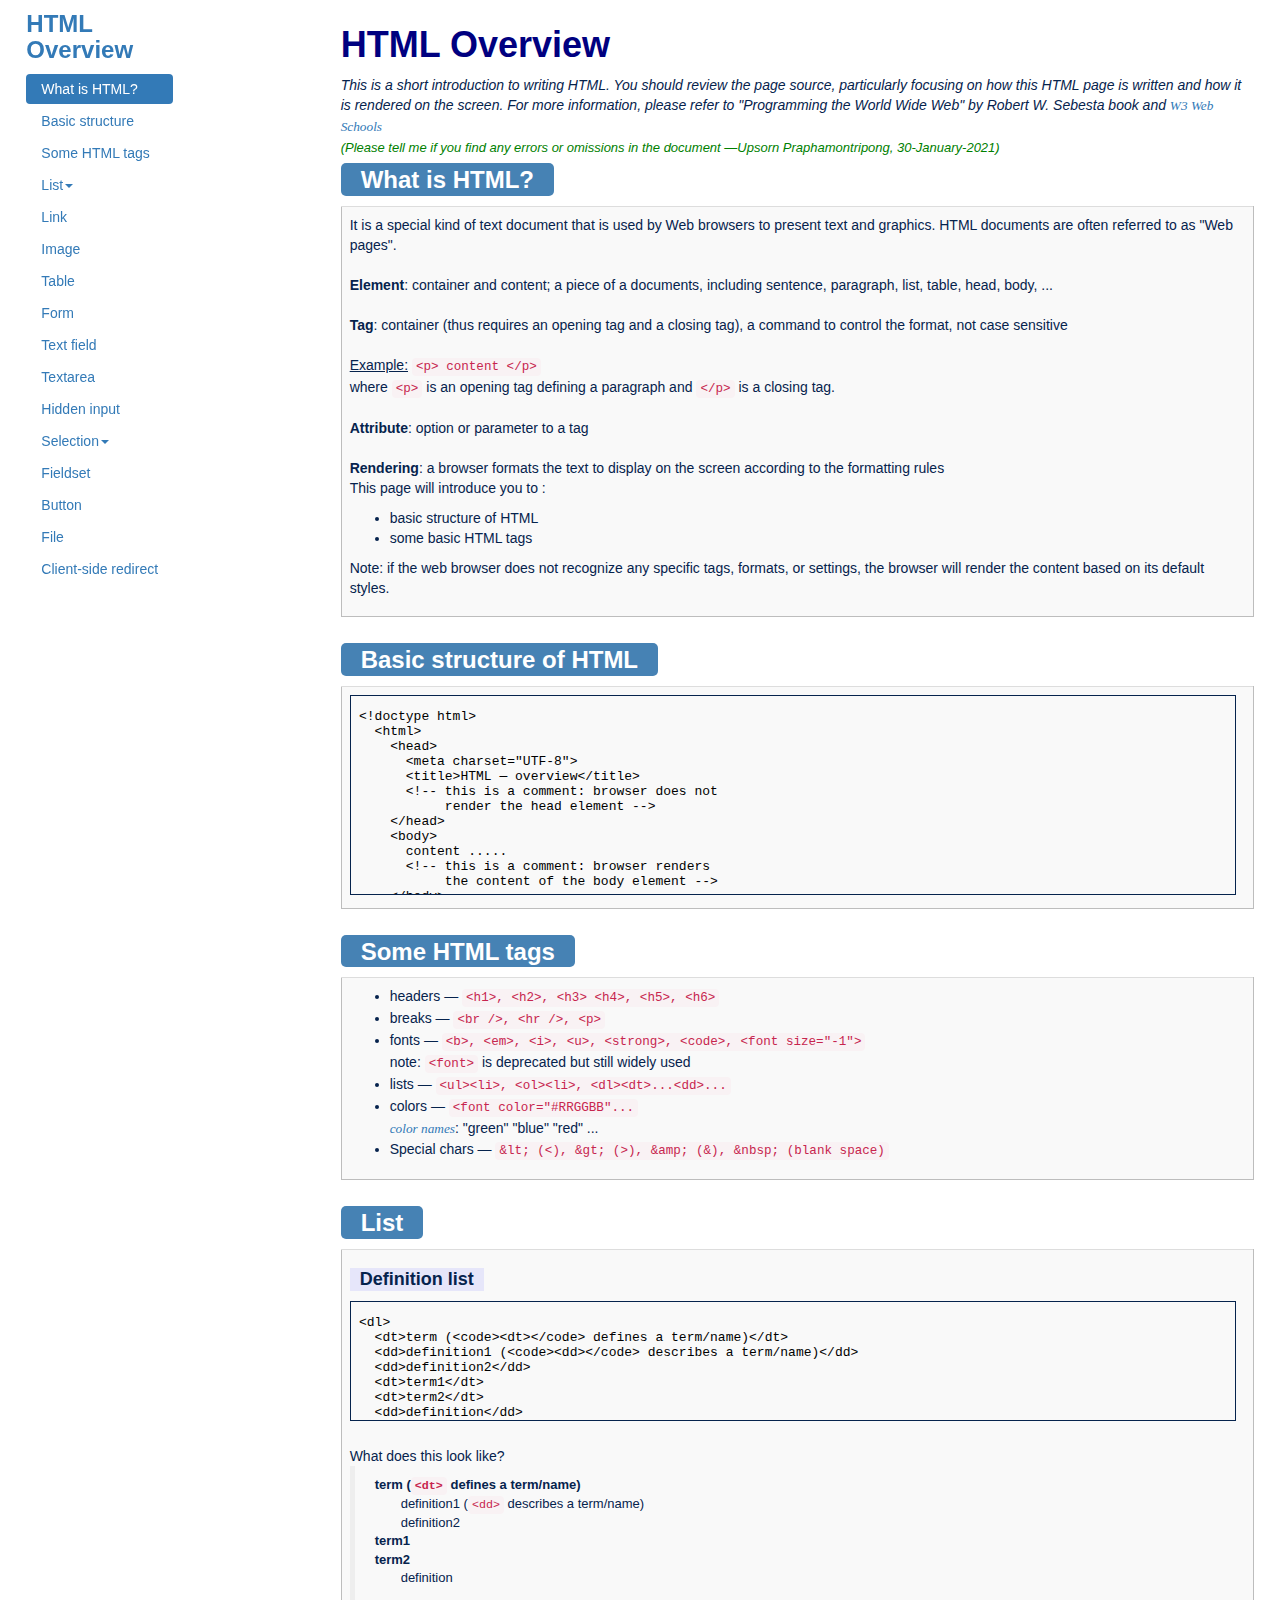
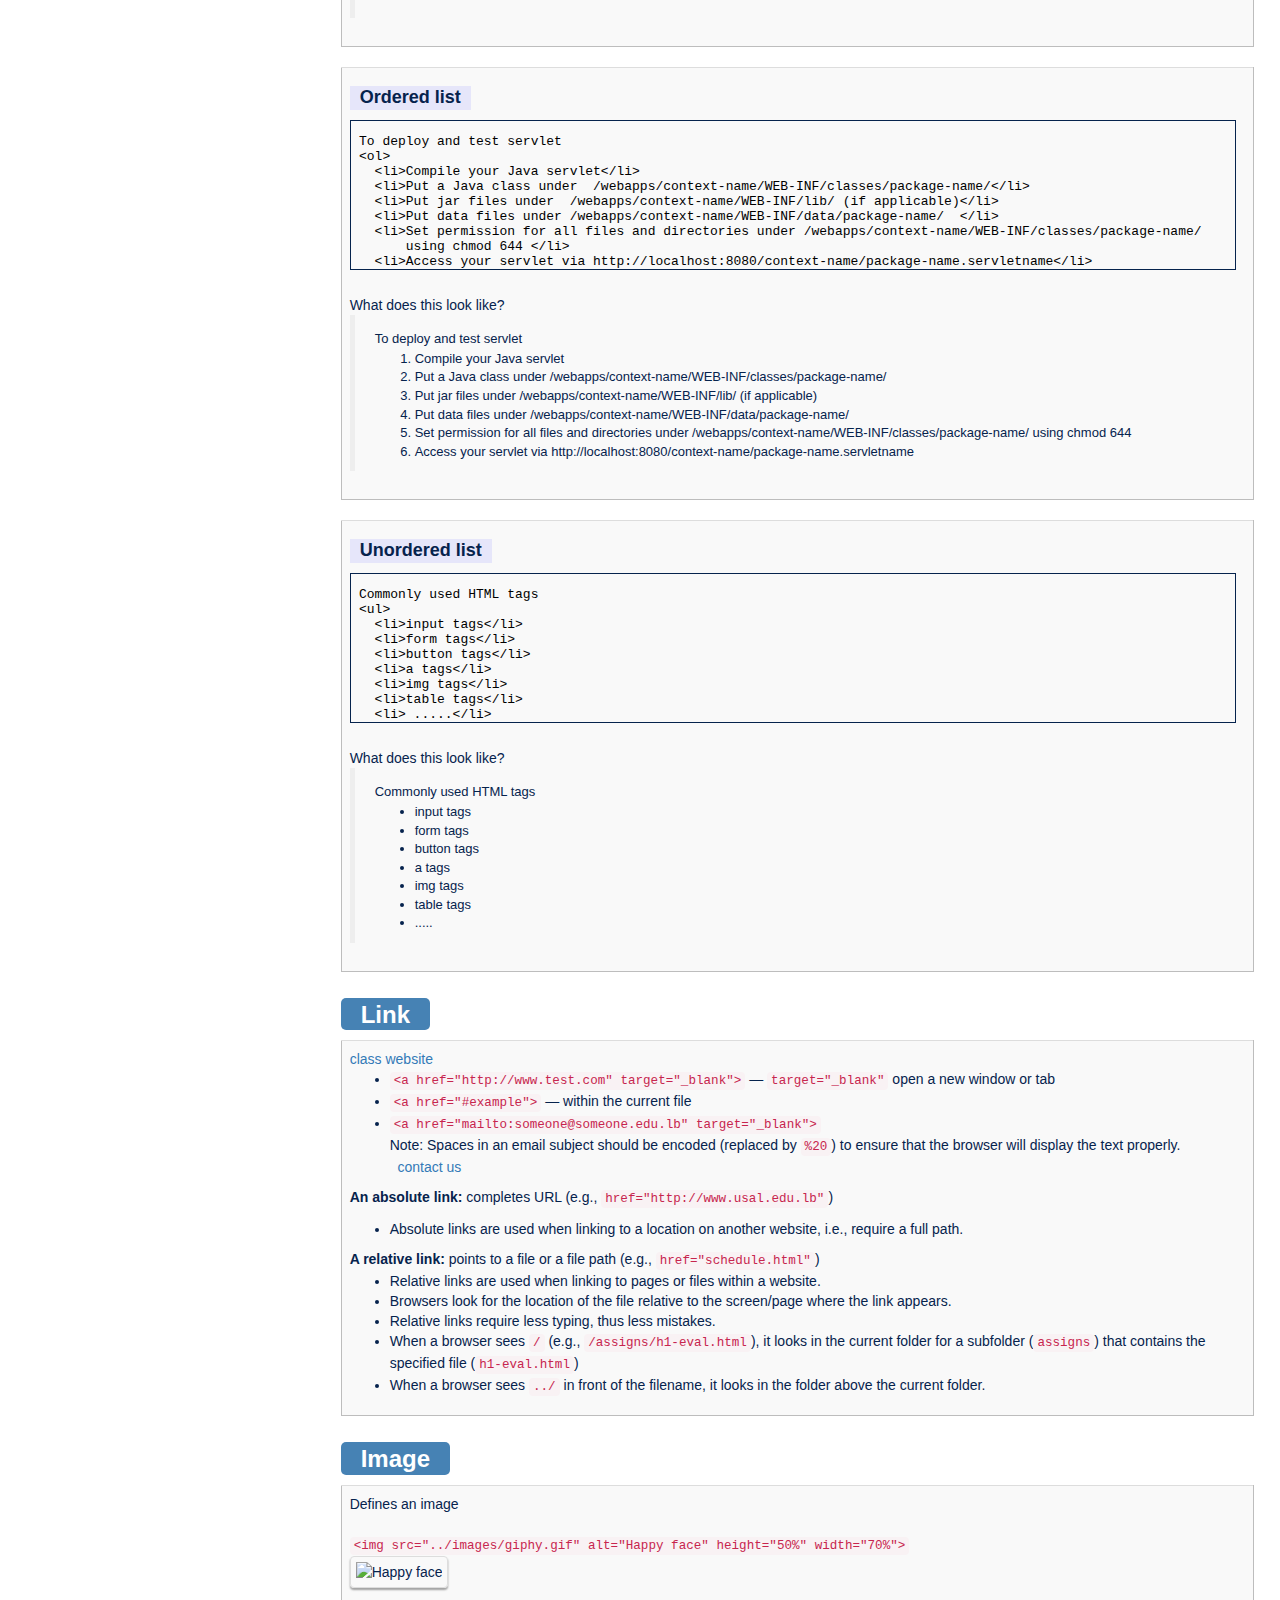
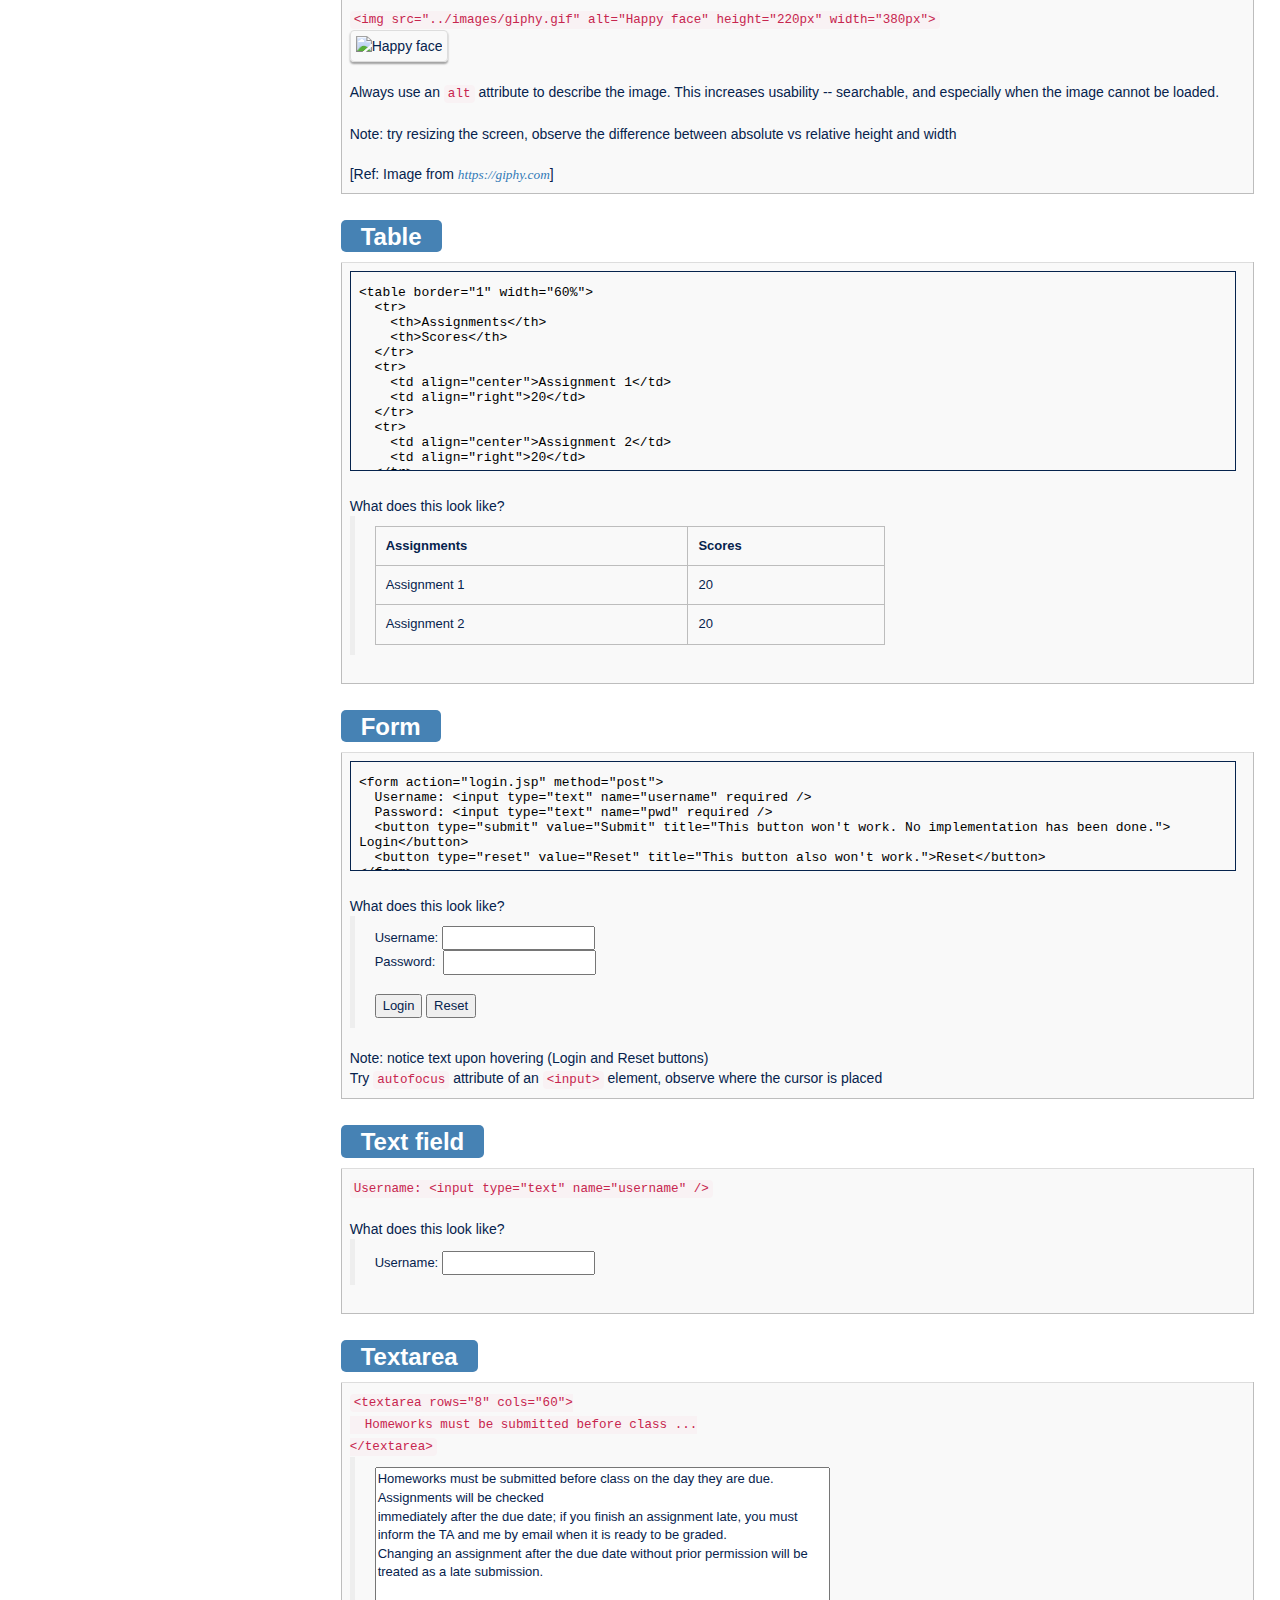
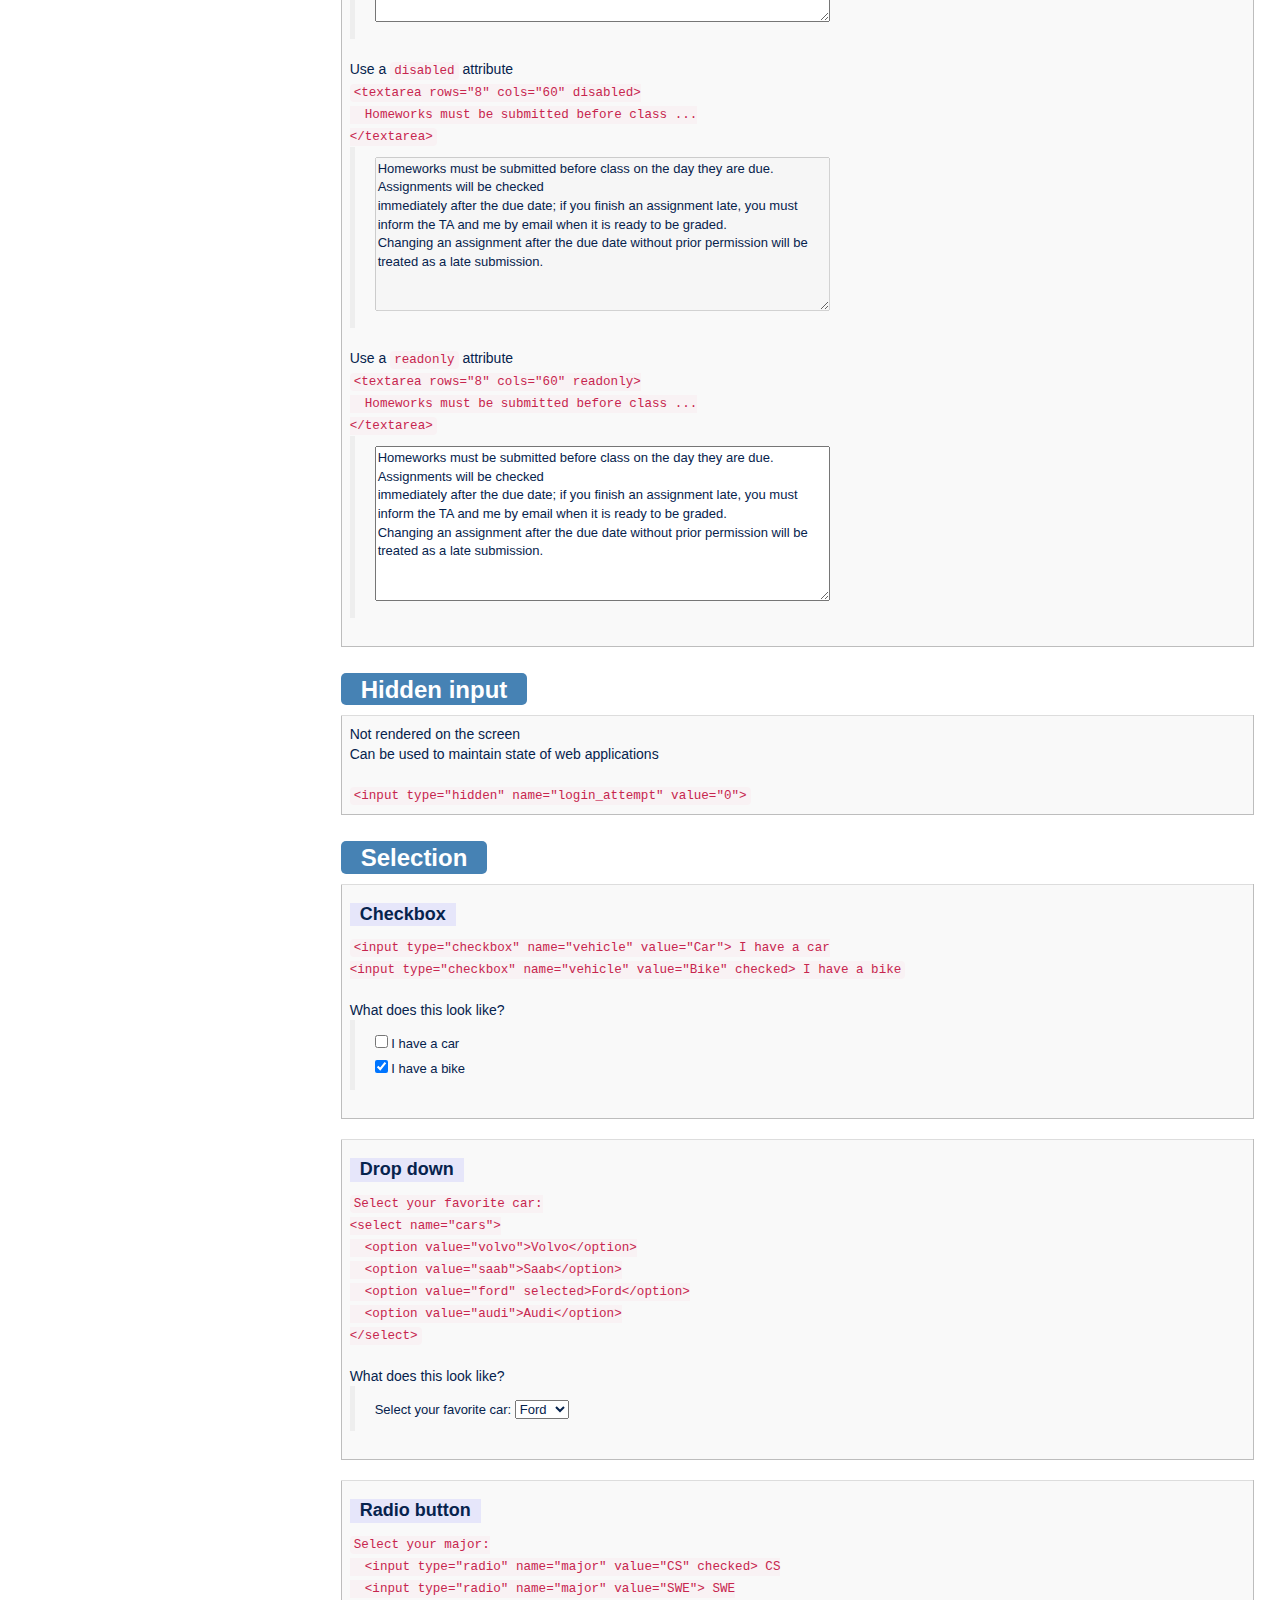
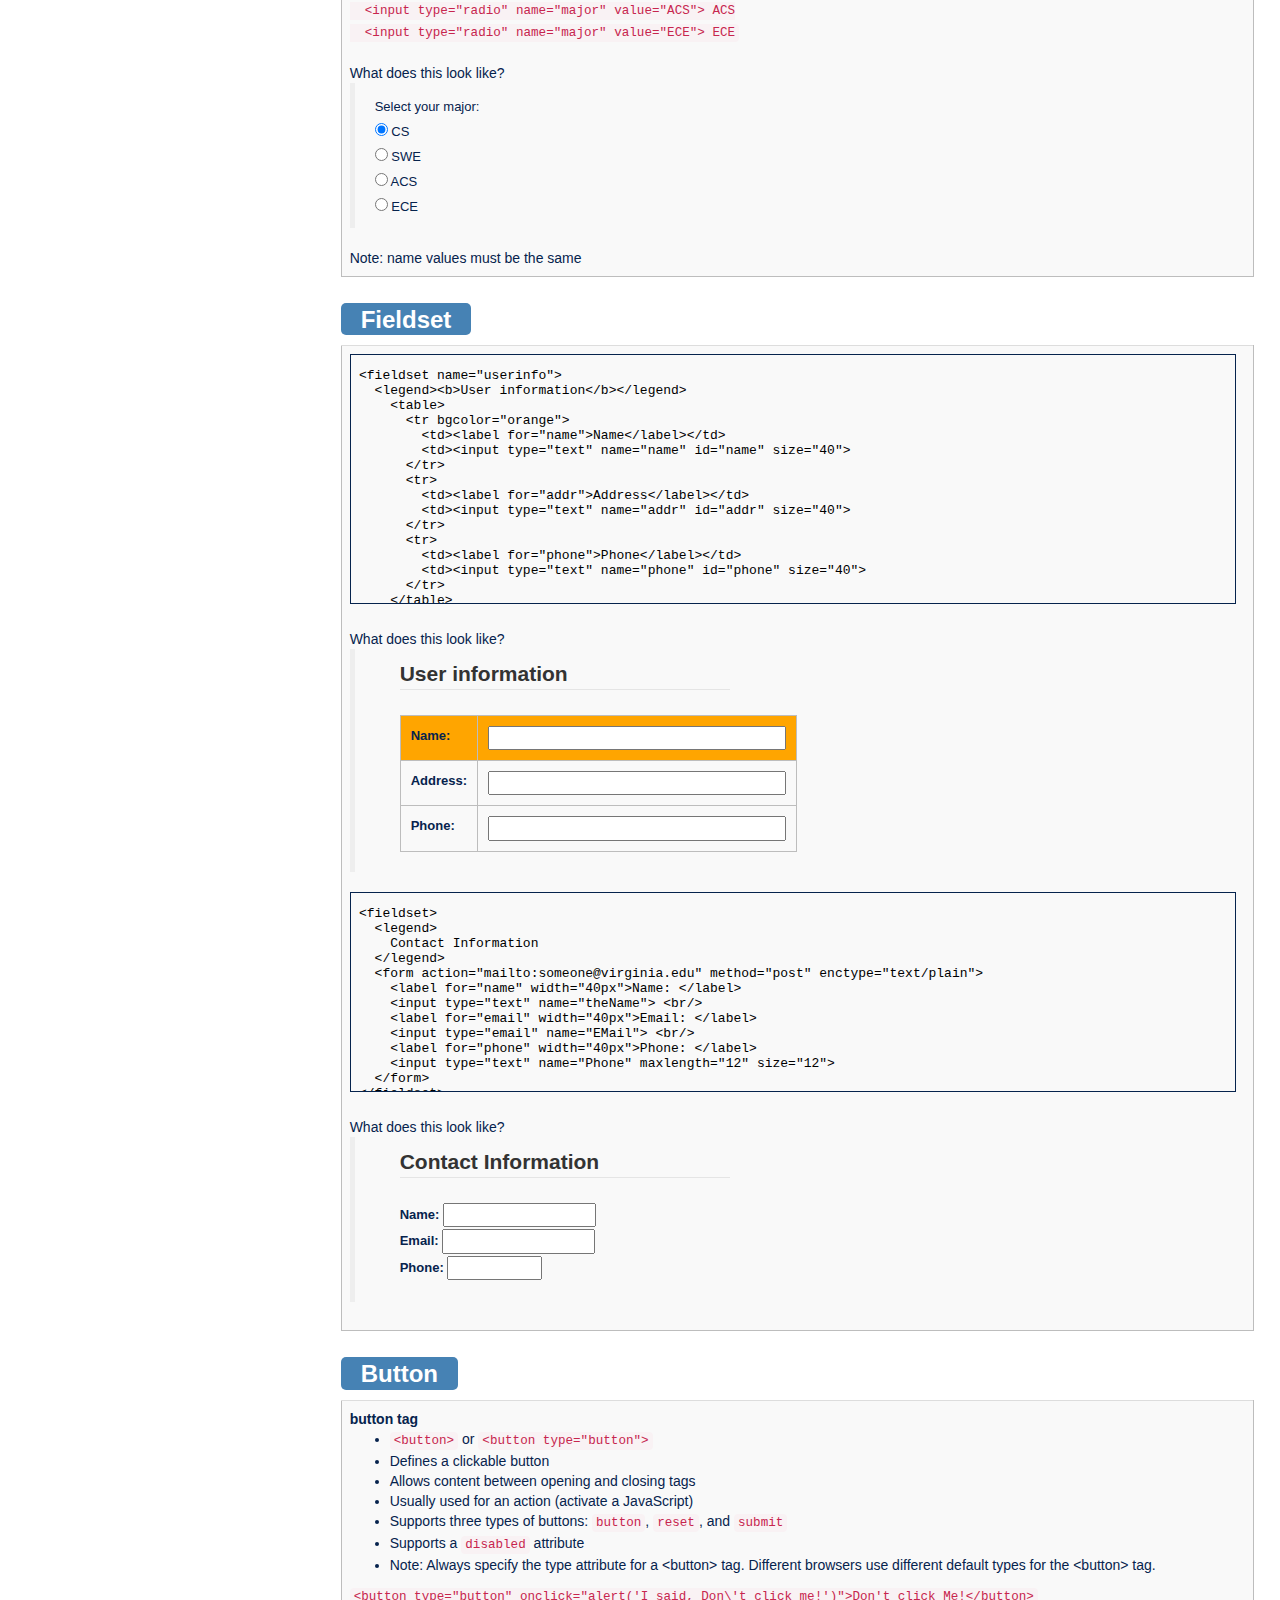
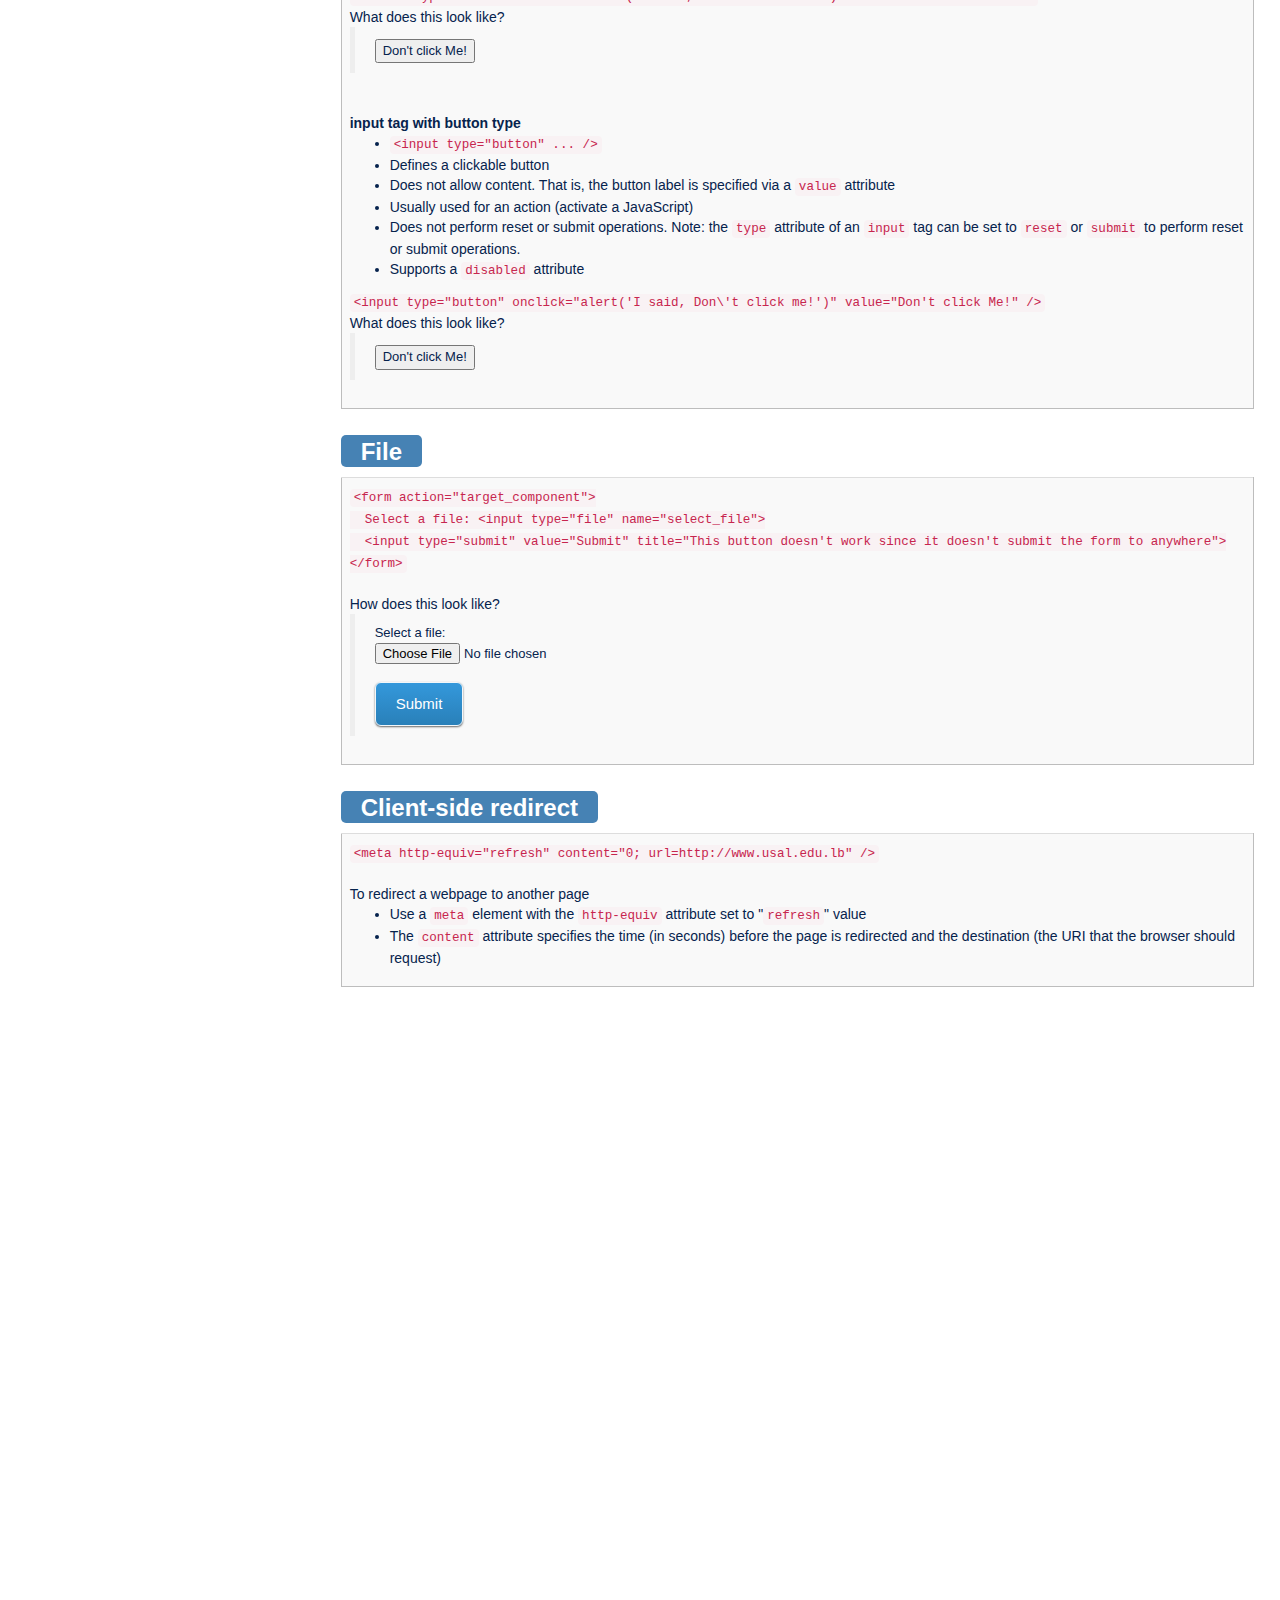
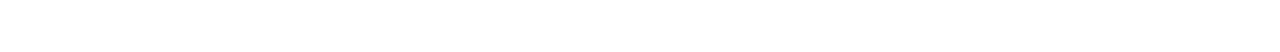
==== index.html @ 0ffc1d05 "Rename web.html to index.html" ====
<!DOCTYPE html>
<html lang="en">
<head>
  <title>HTML overview</title>
  <meta charset="utf-8">
  <meta name="viewport" content="width=device-width, initial-scale=1">
  <meta name="author" content="MElhajj">
  <meta name="description" content="CS4640-WebPL">
  <meta name="keywords" content="CS 4640, Upsorn, Praphamontripong, Programming Languages for Web Applications, usability, web application, how to build web app, how to improve usability, how to design web app, how to design user interface, how to write java servlet, how to write jsp">  
  <link rel="stylesheet" href="https://maxcdn.bootstrapcdn.com/bootstrap/3.3.7/css/bootstrap.min.css">
  <script src="https://ajax.googleapis.com/ajax/libs/jquery/3.2.1/jquery.min.js"></script>
  <script src="https://maxcdn.bootstrapcdn.com/bootstrap/3.3.7/js/bootstrap.min.js"></script>
  <link rel="stylesheet" href="main-style.css">  
  <link rel="stylesheet" href="supplement-style.css">
  
  <style>
  div.col-sm-3 div {
    height: 10px;
  }
  div.col-sm-9 div {
    font-size: 14px;
  }
    
  dd {
    padding: 0; margin: 0 0 0 2em;
  }
  
  fieldset {
    padding: 5px 25px 10px 25px;
    width: 380px;  
  }    
  </style>
  
</head>

<body data-spy="scroll" data-target="#myScrollspy" data-offset="20">

  <div class="container">
    <div class="row">
      <nav class="col-sm-3" id="myScrollspy">          
        <ul class="nav nav-pills nav-stacked">
        <h3><a href="overview-html.php">HTML <br />Overview</a></h3>
          <li class="active"><a href="#section1">What is HTML?</a></li>
          <li><a href="#section2">Basic structure</a></li>
          <li><a href="#section3">Some HTML tags</a></li>
          <li class="dropdown">
            <a class="dropdown-toggle" data-toggle="dropdown" href="#">List<span class="caret"></span></a>
            <ul class="dropdown-menu">
              <li><a href="#section41">Definition list</a></li>
              <li><a href="#section42">Ordered list</a></li>
              <li><a href="#section43">Unordered list</a></li>
            </ul>
          </li>                          
          <li><a href="#section5">Link</a></li>   
          <li><a href="#section6">Image</a></li>
          <li><a href="#section7">Table</a></li>      
          <li><a href="#section8">Form</a></li>
          <li><a href="#section9">Text field</a></li>      
          <li><a href="#section10">Textarea</a></li>
          <li><a href="#section11">Hidden input</a></li>
          <li class="dropdown">
            <a class="dropdown-toggle" data-toggle="dropdown" href="#">Selection<span class="caret"></span></a>
            <ul class="dropdown-menu">             
              <li><a href="#section121">Checkbox</a></li>
              <li><a href="#section122">Drop down</a></li>
              <li><a href="#section123">Radio button</a></li>
            </ul>
          </li>             
          <li><a href="#section13">Fieldset</a></li>         
          <li><a href="#section14">Button</a></li> 
          <li><a href="#section15">File</a></li>
          <li><a href="#section16">Client-side redirect</a></li>
                                                         
        </ul>        
      </nav>

      <div class="col-sm-9">
        <h1 style="color:navy">HTML Overview</h1>
        <div id="fadeshow">
        <i>This is a short introduction to writing HTML. 
        You should review the page source, 
        particularly focusing on how this HTML page is written 
        and how it is rendered on the screen.
        For more information, please refer to 
        "Programming the World Wide Web" by Robert W. Sebesta book 
        and <a href="http://www.w3schools.com/" class="offsite" target="_blank" title="http://www.w3schools.com/">W3 Web Schools</a>        
        </i>
        <br/>
        <font size=-1 style="font-style:italic; color:green">
        (Please tell me if you find any errors or omissions in the document &mdash;Upsorn Praphamontripong, 30-January-2021)
        </font>
        </div>       
      <div id="section1">          
        <h3 class="subtitle">What is HTML?</h3>
        <table class="table table-striped">
          <tr>
            <td>
              It is a special kind of text document 
              that is used by Web browsers to present text and graphics. 
              HTML documents are often referred to as "Web pages".
              <br /> <br />
       
              <b>Element</b>: container and content; a piece of a documents, including sentence, paragraph, list, table, head, body, ...   
              <br /><br />
              <b>Tag</b>: container (thus requires an opening tag and a closing tag), a command to control the format, not case sensitive <br />
              <br/>
              <u>Example:</u> <code>&lt;p&gt; content &lt;/p&gt; </code> <br />        
                where <code>&lt;p&gt;</code> is an opening tag defining a paragraph and 
                <code>&lt;/p&gt;</code> is a closing tag.  <br />                  
              <br/>
              <b>Attribute</b>: option or parameter to a tag
              <br /><br />
              <b>Rendering</b>: a browser formats the text to display on the screen
              according to the formatting rules
               
              <p>
              This page will introduce you to :
              <ul>
                <li>basic structure of HTML</li> 
                <li>some basic HTML tags</li>
              </ul>
              <p>
              Note: if the web browser does not recognize any specific tags, formats, or settings, 
              the browser will render the content based on its default styles.
            </td>
          </tr>
        </table>
      </div>     
      
      <!-- ############################# -->
         
      <div id="section2">    
        <h3 class="subtitle">Basic structure of HTML</h3>
        <table class="table table-striped">
          <tr>
            <td>
              <object data="html-structure.txt" type="text/plain" width="99%" style="height: 200px" border=1>
              </object>           
            </td>
          </tr>
        </table>
      </div>  
      
      <!-- ############################# -->
      
      <div id="section3">    
        <h3 class="subtitle">Some HTML tags</h3>
        <table class="table table-striped">
          <tr><td>
      <ul>
        <li>headers &mdash; <code>
                            &lt;h1&gt;, &lt;h2&gt;, &lt;h3&gt;
                            &lt;h4&gt;, &lt;h5&gt;, &lt;h6&gt;
                            </code>
        </li>
        <li>breaks &mdash; <code>
                          &lt;br /&gt;, &lt;hr />, &lt;p&gt;
                          </code>
        </li>
        <li>fonts &mdash; <code>
                          &lt;b&gt;, &lt;em&gt;, &lt;i&gt;, &lt;u&gt;, &lt;strong&gt;,  
                          &lt;code&gt;, &lt;font size="-1"&gt; 
                          </code> 
                          <br /> note: <code>&lt;font&gt;</code> is deprecated but still widely used
        </li>
        <li>lists &mdash; <code> 
                          &lt;ul&gt;&lt;li&gt;, &lt;ol&gt;&lt;li&gt;, 
                          &lt;dl&gt;&lt;dt&gt;...&lt;dd&gt;...
                          </code>
        </li>
        <li>colors &mdash; <code>
                           &lt;font color="#RRGGBB"...
                           </code>
                           <br />
             <a href="http://www.w3schools.com/colors/colors_names.asp" class="offsite">color names</a>: "green" "blue" "red" ...
                           <br />            
        </li>
        <li>          
          Special chars &mdash; 
                          <code>&amp;lt; (&lt;), &amp;gt; (&gt;), 
                          &amp;amp; (&amp;), &amp;nbsp; (blank space)
                          </code> 
        </li>
      </ul>           
          </td></tr>
        </table>
      </div>  
      
      <!-- ############################# -->
            
      <div id="section4">    
        <h3 class="subtitle">List</h3>             
        <div id="section41">
          <table class="table table-striped">
          <tr><td>
          <h4 style="background-color:lavender; display:inline-block; padding:2px 10px 2px 10px">Definition list</h4>
          <br/>
          <object data="ex-definition-list.txt" type="text/plain" width="99%" style="height: 120px" border=1>
		  
          </object> 
          <br/><br/>
          What does this look like?
          <br/>
          <blockquote><font size="-1">
            <dl>
              <dt>term (<code>&lt;dt&gt;</code> defines a term/name)</dt>
              <dd>definition1 (<code>&lt;dd&gt;</code> describes a term/name)</dd>
              <dd>definition2</dd>            
              <dt>term1</dt>
              <dt>term2</dt>
              <dd>definition</dd>
           </dl>
          </font></blockquote>
          </td></tr></table>
        </div>
                                  
        <div id="section42"> 
          <table class="table table-striped">
          <tr><td>           
          <h4 style="background-color:lavender; display:inline-block; padding:2px 10px 2px 10px">Ordered list</h4>
          <br/>
          <object data="ex-ordered-list.txt" type="text/plain" width="99%" style="height: 150px" border=1>
          </object>
          <br/><br/>
          What does this look like?
          <br/>
          <blockquote><font size="-1">
            To deploy and test servlet 
            <ol>
              <li>Compile your Java servlet</li>
              <li>Put a Java class under  /webapps/context-name/WEB-INF/classes/package-name/</li>
              <li>Put jar files under  /webapps/context-name/WEB-INF/lib/ (if applicable)</li>
              <li>Put data files under /webapps/context-name/WEB-INF/data/package-name/  </li>
              <li>Set permission for all files and directories under /webapps/context-name/WEB-INF/classes/package-name/
                 using chmod 644 </li>
              <li>Access your servlet via http://localhost:8080/context-name/package-name.servletname</li> 
            </ol>
          </font></blockquote>
          </td></tr></table>
        </div>              
                             
        <div id="section43">
          <table class="table table-striped">
          <tr><td>          
          <h4 style="background-color:lavender; display:inline-block; padding:2px 10px 2px 10px">Unordered list</h4>
          <br/>
          <object data="ex-unordered-list.txt" type="text/plain" width="99%" style="height: 150px" border=1>
          </object>
          <br/><br/>
          What does this look like?
          <br/>
          <blockquote><font size="-1">
            Commonly used HTML tags 
            <ul>
              <li>input tags</li>
              <li>form tags</li>
              <li>button tags</li>
              <li>a tags</li>
              <li>img tags</li>
              <li>table tags</li>
              <li> .....</li>                        
            </ul>
          </font></blockquote>              
          </td></tr></table>
        </div>               
      </div>
                   
      <div id="section5">
        <h3 class="subtitle">Link</h3>     
        <table class="table table-striped">            
        <tr><td>          
        <a href="http://www.test.com" target="_blank">class website</a>
        <br/>
        <ul>
          <li>
            <code>&lt;a href="http://www.test.com" target="_blank"&gt;</code> &mdash; <code>target="_blank"</code> open a new window or tab
          </li>
          <li>
            <code>&lt;a href="#example"&gt;</code> &mdash; within the current file
          </li>
          <li>
            <code>&lt;a href="mailto:someone@someone.edu.lb" target="_blank"&gt;</code>
            <br />
            Note: Spaces in an email subject should be encoded (replaced by <code>%20</code>) to ensure that the browser will display the text properly.
            <br />
            &nbsp;&nbsp;<a href="mailto:someone@someone.edu.lb" target="_blank">contact us</a> 
          </li>
        </ul> 
        <p>
        <b>An absolute link:</b> completes URL (e.g., <code>href="http://www.usal.edu.lb"</code>) 
        <ul>
          <li>Absolute links are used when linking to a location on another website, 
              i.e., require a full path.</li>              
          </ul>
        
          <b>A relative link:</b> points to a file or a file path (e.g., <code>href="schedule.html"</code>)
          <ul>
            <li>Relative links are used when linking to pages or files within a website.</li>
            <li>Browsers look for the location of the file relative to the screen/page where the link appears.</li>
            <li>Relative links require less typing, thus less mistakes.</li>
            <li>When a browser sees <code>/</code> (e.g., <code>/assigns/h1-eval.html</code>),
                it looks in the current folder for a subfolder (<code>assigns</code>) 
                that contains the specified file (<code>h1-eval.html</code>)</li>
            <li>When a browser sees <code>../</code> in front of the filename, 
                it looks in the folder above the current folder. </li>                 
          </ul>            
        </td></tr></table>
      </div>
          
                    
      <div id="section6">
        <h3 class="subtitle">Image</h3>
        <table class="table table-striped">            
        <tr><td>              
        Defines an image 
        <br /><br />
        <code>&lt;img src="../images/giphy.gif" alt="Happy face" height="50%" width="70%"&gt;</code><br />
        <img src="https://media.giphy.com/media/l2olcETxXQjImhNcm2/giphy.gif" alt="Happy face" height="40%" width="50%">
        <br /><br />
        <code>&lt;img src="../images/giphy.gif" alt="Happy face" height="220px" width="380px"&gt;</code><br />
        <img src="https://media.giphy.com/media/l2olcETxXQjImhNcm2/giphy.gif" alt="Happy face" height="190" width="320">
        <br /><br />
        Always use an <code>alt</code> attribute to describe the image. 
        This increases usability -- searchable, and especially when the image cannot be loaded. 
        <br/><br/>
        Note: try resizing the screen, observe the difference between absolute vs relative height and width
        <br/><br/>[Ref: Image from <a href="https://giphy.com" class="offsite" target="_blank">https://giphy.com</a>]            
        </td></tr></table>
      </div>
           
          
      <div id="section7">
        <h3 class="subtitle">Table</h3>
        <table class="table table-striped">            
        <tr><td>  
          <object data="ex-table.txt" type="text/plain" width="99%" style="height: 200px" border=1>
          </object>                   
        <br /><br/>
        What does this look like?
        <blockquote><font size="-1">
          <table border="1"  width="60%">
            <tr>
              <th>Assignments</th>
              <th>Scores</th>
            </tr>
            <tr>
              <td align="center">Assignment 1</td>
              <td align="right">20</td>
            </tr>
            <tr>
              <td align="center">Assignment 2</td>
              <td align="right">20</td>
            </tr>            
          </table>             
        </font></blockquote>
        </td></tr></table>
      </div>
          
          
      <div id="section8">
        <h3 class="subtitle">Form</h3>
        <table class="table table-striped">            
        <tr><td>        
          <object data="ex-form.txt" type="text/plain" width="99%" style="height: 110px" border=1>
          </object>           
          <br/><br/>
          What does this look like?
          <blockquote><font size="-1">
            <form action="login.jsp" method="post">  
               Username: <input type="text" name="username" required /><br />  
               Password: &nbsp;<input type="text" name="pwd" required /><br /><br /> 
               <button type="submit" value="Submit" title="This button won't work. No implementation has been done.">Login</button> 
               <button type="reset" value="Reset" title="This button also won't work.">Reset</button>  
            </form>            
          </font></blockquote> 
          Note: notice text upon hovering (Login and Reset buttons)       
          <br/>            
          Try <code>autofocus</code> attribute of an <code>&lt;input&gt;</code> element, 
          observe where the cursor is placed
        </td></tr></table>            
      </div>


      <div id="section9">
        <h3 class="subtitle">Text field</h3>
        <table class="table table-striped">            
        <tr><td>        
          <code>Username: &lt;input type="text" name="username" /&gt;</code>
          <br /><br />
          What does this look like?
          <blockquote><font size="-1">
            Username: <input type="text" name="username" />
          </font></blockquote>
        </td></tr></table>            
      </div>


      <div id="section10">
        <h3 class="subtitle">Textarea</h3>
        <table class="table table-striped">            
        <tr><td>        
          <code>
             &lt;textarea rows="8" cols="60"&gt; <br/>
               &nbsp;&nbsp;Homeworks must be submitted before class ... <br />  
             &lt;/textarea&gt; 
          </code>
          <br />
          <blockquote><font size="-1">
          <textarea rows="8" cols="60">
Homeworks must be submitted before class on the day they are due. Assignments will be checked 
immediately after the due date; if you finish an assignment late, you must inform the TA and me by email when it is ready to be graded. 
Changing an assignment after the due date without prior permission will be treated as a late submission. 
          </textarea>
          </font></blockquote>
          
          Use a <code>disabled</code> attribute 
          <br />
          <code>
             &lt;textarea rows="8" cols="60" disabled&gt; <br/>
               &nbsp;&nbsp;Homeworks must be submitted before class ... <br />  
             &lt;/textarea&gt; 
          </code>  
          <br />
          <blockquote><font size="-1">      
          <textarea rows="8" cols="60" disabled>
Homeworks must be submitted before class on the day they are due. Assignments will be checked 
immediately after the due date; if you finish an assignment late, you must inform the TA and me by email when it is ready to be graded. 
Changing an assignment after the due date without prior permission will be treated as a late submission. 
          </textarea>
          </font></blockquote>
          
          Use a <code>readonly</code> attribute 
          <br />
          <code>
             &lt;textarea rows="8" cols="60" readonly&gt; <br/>
               &nbsp;&nbsp;Homeworks must be submitted before class ... <br />  
             &lt;/textarea&gt; 
          </code>  
          <br />
          <blockquote><font size="-1">                  
          <textarea rows="8" cols="60" readonly>
Homeworks must be submitted before class on the day they are due. Assignments will be checked 
immediately after the due date; if you finish an assignment late, you must inform the TA and me by email when it is ready to be graded. 
Changing an assignment after the due date without prior permission will be treated as a late submission. 
          </textarea>
          </font></blockquote>

        </td></tr></table>            
      </div>


      <div id="section11">
        <h3 class="subtitle">Hidden input</h3>
        <table class="table table-striped">            
        <tr><td>        
          Not rendered on the screen <br />
          Can be used to maintain state of web applications <br /><br />
          <code>&lt;input type="hidden" name="login_attempt" value="0"&gt; </code>
        </td></tr></table>            
      </div>
      

      <div id="section12">    
        <h3 class="subtitle">Selection</h3>             
        <div id="section121">
          <table class="table table-striped">
          <tr><td>
          <h4 style="background-color:lavender; display:inline-block; padding:2px 10px 2px 10px">Checkbox</h4>
          <br/>
          <code>
             &lt;input type="checkbox" name="vehicle" value="Car"&gt; I have a car  <br />
             &lt;input type="checkbox" name="vehicle" value="Bike" checked&gt; I have a bike          
          </code>
          <br /><br/>
          What does this look like?
          <blockquote><font size="-1">
            <input type="checkbox" name="vehicle" value="Car" > I have a car<br>
            <input type="checkbox" name="vehicle" value="Bike" checked> I have a bike<br>
          </font></blockquote>
          </td></tr></table>
        </div>
        
        <div id="section122"> 
          <table class="table table-striped">
          <tr><td>           
          <h4 style="background-color:lavender; display:inline-block; padding:2px 10px 2px 10px">Drop down</h4>
          <br/>
          <code>
             Select your favorite car: <br />        
             &lt;select name="cars"&gt; <br />
               &nbsp;&nbsp;&lt;option value="volvo"&gt;Volvo&lt;/option&gt;  <br />
               &nbsp;&nbsp;&lt;option value="saab"&gt;Saab&lt;/option&gt;  <br />
               &nbsp;&nbsp;&lt;option value="ford" selected&gt;Ford&lt;/option&gt;  <br />
               &nbsp;&nbsp;&lt;option value="audi"&gt;Audi&lt;/option&gt;  <br />
             &lt;/select&gt;             
          </code>
          <br /><br />
          What does this look like?
          <blockquote><font size="-1">
            Select your favorite car:        
            <select name="cars">
              <option value="volvo">Volvo</option>
              <option value="saab">Saab</option>
              <option value="opel" selected>Ford</option>
              <option value="audi">Audi</option>
            </select>           
          </font></blockquote>
          </td></tr></table>
        </div>
        
        <div id="section123"> 
          <table class="table table-striped">
          <tr><td>           
          <h4 style="background-color:lavender; display:inline-block; padding:2px 10px 2px 10px">Radio button</h4>
          <br/>
          <code>
            Select your major: <br />
              &nbsp;&nbsp;&lt;input type="radio" name="major" value="CS" checked&gt; CS <br />
              &nbsp;&nbsp;&lt;input type="radio" name="major" value="SWE"&gt; SWE <br />
              &nbsp;&nbsp;&lt;input type="radio" name="major" value="ACS"&gt; ACS<br />
              &nbsp;&nbsp;&lt;input type="radio" name="major" value="ECE"&gt; ECE            
          </code>
          <br /><br />
          What does this look like?
          <blockquote><font size="-1">
             Select your major: <br />
                <input type="radio" name="major" value="CS" checked> CS <br />
                <input type="radio" name="major" value="SWE"> SWE <br />
                <input type="radio" name="major" value="ACS"> ACS<br />
                <input type="radio" name="major" value="ECE"> ECE            
          </font></blockquote> 
          Note: name values must be the same 
          </td></tr></table>
        </div>        
        
      </div>
      

      <div id="section13">
        <h3 class="subtitle">Fieldset</h3>
        <table class="table table-striped">            
        <tr><td>        
        <object data="ex-fieldset1.txt" type="text/plain" width="99%" style="height: 250px" border=1>
        </object>           
        <br/><br/>
        What does this look like?
        <blockquote><font size="-1">
          <fieldset name="userinfo" >
            <legend><b>User information</b></legend>
            <table>
              <tr bgcolor="orange">
                <td><label for="name">Name: </label></td>
                <td><input type="text" name="name" id="name" size="40">
              </tr>
              <tr>
                <td><label for="addr">Address: </label></td>
                <td><input type="text" name="addr" id="addr" size="40">
              </tr>
              <tr>
                <td><label for="phone">Phone: </label></td>
                <td><input type="text" name="phone" id="phone" size="40">
              </tr>      
            </table>
          </fieldset> 
        </font></blockquote>

        <object data="ex-fieldset2.txt" type="text/plain" width="99%" style="height: 200px" border=1>
        </object>           
        <br/><br/>
        What does this look like?
        <blockquote><font size="-1">
          <fieldset>
            <legend><b>Contact Information</b></legend>
            <form action="mailto:someone@someone.edu.lb" method="post" enctype="text/plain">
              <label for="name" width="40px">Name: </label>
              <input type="text" name="theName"> <br/>
              <label for="email" width="40px">Email: </label>
              <input type="email" name="EMail"> <br/>
              <label for="phone" width="40px">Phone: </label> 
              <input type="text" name="Phone" maxlength="12" size="12"> 
            </form>
          </fieldset>
        </font></blockquote>                
        </td></tr></table>            
      </div>
      

      <div id="section14">
        <h3 class="subtitle">Button</h3>
        <table class="table table-striped">            
        <tr><td>
          <b>button tag</b><br/>
          <ul>
            <li><code>&lt;button&gt;</code> or <code>&lt;button type="button"&gt;</code></li>
            <li>Defines a clickable button</li>    
            <li>Allows content between opening and closing tags</li>              
            <li>Usually used for an action (activate a JavaScript)</li>
            <li>Supports three types of buttons: 
                <code>button</code>, <code>reset</code>, and <code>submit</code></li>
            <li>Supports a <code>disabled</code> attribute</li>
            <li>Note: Always specify the type attribute for a &lt;button&gt; tag. 
                Different browsers use different default types for the &lt;button&gt; tag. 
          </ul>
          
          <code>
          &lt;button type="button" onclick="alert('I said, Don\'t click me!')">Don't click Me!&lt;/button&gt;
          </code>
          <br/>
          What does this look like?
          <blockquote><font size="-1">
            <button type="button" onclick="alert('I said, Don\'t click me!')">Don't click Me!</button>
          </font></blockquote>
           
          <br/> 
          <b>input tag with button type</b><br/>
          <ul>
            <li><code>&lt;input type="button" ... /&gt;</code></li>
            <li>Defines a clickable button</li>
            <li>Does not allow content. 
                That is, the button label is specified via
                a <code>value</code> attribute</li>
            <li>Usually used for an action (activate a JavaScript)</li>
            <li>Does not perform reset or submit operations. 
                Note: the <code>type</code> attribute of an <code>input</code> tag 
                can be set to <code>reset</code> or <code>submit</code>
                to perform reset or submit operations.</li>   
            <li>Supports a <code>disabled</code> attribute</li>
          </ul>
          
          <code>
            &lt;input type="button" onclick="alert('I said, Don\'t click me!')" value="Don't click Me!" /&gt;
          </code>
          <br />
          What does this look like?
          <blockquote><font size="-1">
            <input type="button" onclick="alert('I said, Don\'t click me!')" value="Don't click Me!" />
          </font></blockquote>
        </td></tr></table>            
      </div>
      
      
      <div id="section15">
        <h3 class="subtitle">File</h3>
        <table class="table table-striped">            
        <tr><td>        
          <code>
            &lt;form action="target_component"&gt; <br />
            &nbsp;&nbsp;Select a file: &lt;input type="file" name="select_file"&gt; <br />
            &nbsp;&nbsp;&lt;input type="submit" value="Submit" title="This button doesn't work since it doesn't submit the form to anywhere"&gt; <br />
            &lt;/form&gt;          
          </code>
          <br /><br />
          How does this look like?
          <blockquote><font size="-1">          
            <form action="target_component">
              Select a file: <input type="file" name="select_file"> <br />
              <input type="submit" value="Submit" title="This button doesn't work since it doesn't submit the form to anywhere">
            </form>        
          </font></blockquote>
        </td></tr></table>            
      </div>


      <div id="section16">
        <h3 class="subtitle">Client-side redirect</h3>
        <table class="table table-striped">            
        <tr><td>        
          <code>
            &lt;meta http-equiv="refresh" content="0; url=http://www.usal.edu.lb" /&gt;           
          </code>
          <br /><br />
          To redirect a webpage to another page
          <ul>
            <li>Use a <code>meta</code> element 
                with the <code>http-equiv</code> attribute set to "<code>refresh</code>" value
            </li>
            <li>The <code>content</code> attribute specifies the time (in seconds) before the page is redirected and 
                the destination (the URI that the browser should request)
            </li> 
          </ul>  
        </td></tr></table>            
      </div>
      
      
      <!-- ############################# -->

      <br/><br/><br/><br/><br/><br/><br/><br/>
      <br/><br/><br/><br/><br/><br/><br/><br/>
      <br/><br/><br/><br/><br/><br/><br/><br/>
      <br/><br/><br/><br/>        
    </div>  
  </div>
</div>

</body>
</html>
---- main-style.css ----
/* For use in Web development course web site  */

/* common styles used throughout the site */
.offsite {
   font-size:95%; 
   font-style:italic; 
   font-family:"comic sans ms";
}

.note {
   font-size:95%; 
   font-style:italic; 
   font-family: "Lucida Sans Unicode";  /* "Times New Roman", Times, serif; /* "Lucida Sans Unicode";   "comic sans ms"; */
}

.container { 
   width: 99%; /* text-align:justify; */ 
}

.center {
   margin-left: auto;
   margin-right: auto;
   width: 90%;  
   /* min-width: 460px; */
   min-width: 412px;
}

hr { border-color: #999999; } 

h1, h2, h3, h4 { font-weight: bold; }

a:hover {
   background: white;
}

.main {
   padding: 0px 20px 0px 30px ;  
}

.mainpanel {
   padding-top: 50px;
}

.isDisabled {
   color: currentColor;
   cursor: not-allowed;
   text-decoration: none; 
   background-image: linear-gradient(to bottom, #fafafa, #ccc);
   opacity: 0.7;
   pointer-events: none; 
}

.topNav {
   text-decoration:none;
}

.specificname {
   font-family: Times New Roman;
   font-style: italic;
}

.quote {
   padding: 10px 40px 30px 40px;
   font-family: Times New Roman;
}

span.quote {
   line-height: normal;  
   color:#800000; 
   font-size:90%; 
   font-style:italic; 
   display: inline-block;
   padding: 5px 0px 2px 0px;
}

.paper ul > li {  
   padding-top: 0.8em;  
   padding-left: 0.3em;  
} 

.nobullet ul > li {
   list-style-type: none;
   padding-left: 0.3em;
}

.steps ol > li, .steps ul > li {  
   padding-top: 0.6em;  
   padding-bottom: 0.5em;
   padding-left: 0.5em;   
} 

.innersteps ul > li {
   padding-top: 0.6em;
   line-height: 1.4em;     
   padding-bottom: 0em; 	
}

.smallsteps ul > li {
   padding-top: 0.4em;
   line-height: 1.2em;
   padding-bottom: 0em;
}

.smallspace {
    margin-top: 6px;
    margin-bottom: 10px;
  }
  
.tooltip {
    position: relative;
    display: inline-block;
    border-bottom: 1px dotted black;
}

.tooltip:hover .tooltiptext {
    visibility: visible;
    opacity: 1;
}

#content, #sidebar {
   padding: 10px 10px 10px 0px;
}

input[type="submit"]
{
  background: #3498db;
  background-image: -webkit-linear-gradient(top, #3498db, #2980b9);
  background-image: -moz-linear-gradient(top, #3498db, #2980b9);
  background-image: -ms-linear-gradient(top, #3498db, #2980b9);
  background-image: -o-linear-gradient(top, #3498db, #2980b9);
  background-image: linear-gradient(to bottom, #3498db, #2980b9);
  -webkit-border-radius: 6;
  -moz-border-radius: 6;
  border-radius: 6px;
  -webkit-box-shadow: 0px 1px 2px #666666;
  -moz-box-shadow: 0px 1px 2px #666666;
  box-shadow: 0px 1px 2px #666666;
  font-family: Arial;
  color: #ffffff;
  font-size: 15px;
  padding: 10px 20px 10px 20px;
  border: solid #f2f7fa 1px;
  text-decoration: none;
}

.btn:hover {
  background: #3cb0fd;
  background-image: -webkit-linear-gradient(top, #3cb0fd, #3498db);
  background-image: -moz-linear-gradient(top, #3cb0fd, #3498db);
  background-image: -ms-linear-gradient(top, #3cb0fd, #3498db);
  background-image: -o-linear-gradient(top, #3cb0fd, #3498db);
  background-image: linear-gradient(to bottom, #3cb0fd, #3498db);
  text-decoration: none;
}

body {
   color: #06234d;  /* #084B8A; #000066; #000033; #003399; #084B8A; */           
   font-family: Helvetica; 
   font-size: 16px;
   margin: 0;              
}

.btn-primary {
   color: #cccccc;  
   background-color: #cccccc;
   border-color: #cccccc;
   color: #333333;
   margin-bottom: 5px;
}
   
.btn-primary:hover {   
   color: #ffffff; 
   background-color: #999999;
   border-color: white;	
}

.big-img {
   min-width: 380px;
}
.assess-img {
   min-width: 300px;
}
img { border-radius: 4px; }

.subsection {       
   border: 0.125ex solid #336699; /* #999999; */ 
   border-radius: 0.5ex; 
   padding: 10px 20px 10px 20px;
}

.sidebar {    
   background: #eff8fb;   
   border: 0.125ex solid #e3e3e3; 
   min-height: 1px;
   min-width: 180px; 
   border-radius: 0.5ex; 
   box-shadow: inset 0 0.0625ex 0.125ex rgba(0,0,0,0.25);    
}

.sidebar ul { 
   padding: 8px; 
   margin: 8px; 
   list-style: none; 
}

.sidebar ul > li > a { 
   display:block; 
   text-indent: -2em; 
   padding-left: 2em; 
   padding-top: 0.3em; 
   padding-bottom: 0.3em; 
   line-height: 125%;  
} 

.sidebar ul > li > a:hover, .sidebar ul > li > a:focus { 
   background-color: #dddddd; 
   text-decoration: none;    
}

/* for top menu (nav.html) */ 
.navbar { 
   margin-bottom: 0; 
}

.navbar-header .navbar-brand {
   color: black;
   text-shadow: 0px 1px 0px #ffffff; 
   font-size: 22px;
   font-weight: bold; 
}  
 
.navbar-inverse {
   border-bottom: 1px solid #cccccc;
   background-color: #ccc; 
   color: #222;
   background-image: -webkit-gradient(linear, left top, left bottom, 
                                       from(#ccc), to(#bbb)); 
   box-shadow: 0 0.0625ex 0.5ex rgba(0,0,0,.1); 
   background-image: linear-gradient(to bottom, #fafafa, #ccc);    
   opacity: 0.9; 
}

.navbar-inverse .navbar-nav li a {
   color: #336699; 
   font-size: 14px;   
} 

.navbar-right a:hover {
   text-decoration: none; 	
}

.navbar-inverse .navbar-nav li a:hover {
   background: #666666;
   color: #ffffff;      
}

.navbar .navbar-header a:hover {
   color: #333333;	
}

.navbar .navbar-header a:visited {
   color: black;	
}

.navbar-inverse .navbar-nav .dropdown-menu li a:hover {
   background: #cccccc;	
} 

/* for schedule page */
.noclass { 
   background-color: #f4f4f4; /* #ebe9ed; */
   color: gray; 
}

.inset-text { 
   opacity: 0.7;
   /* color: #333333; */
   /* text-shadow: 1px 1px 2px; */ 
}

table {
   border-collapse: collapse;
   table-layout: auto;
   border-spacing: 5px;
   line-height: 1.4em;
   border-color: #999999;
} 

th, td {
   text-align: left;
   padding: 10px;
   border-collapse: separate;
   border-spacing: 5px;
   border: 0.125ex solid #bdbdbd;
}

.common tr:nth-child(even) {
   background-color: #ededed;
}

.common td {
   padding: 4px 5px 4px 20px;
   border-style: none;
}
 
.section {
   background-color: #dfdce3; 
} 

.dueday {
   background-color: #fffde2;
}

.examday {
   background-color: LavenderBlush;   /* #FFF0F5 */
}
.inclassday {
   background-color: #effaff;
}
 
.oddrow {
   background-color: #faffff;	
} 

.evenrow {
   background-color: #fefeff;	
} 

.tuesday {
   background-color: #eff8fb;
}

.wednesday {
   background-color: #e8f6fd; 
}

.thursday {
   background-color: WhiteSmoke; /* HoneyDew; */ /* #d7fcea; */  
}

.friday {
   background-color: #f4f6f6;
}

.final {
   background-color: lightyellow;	
}

.emphasize {
   font-size: 1.3em;
   font-weight: bold;
} 

.pagebreak { page-break-before: always; }

.line-strikethrough {
   display: inline;
   background-image: linear-gradient(transparent 0.8ex, red 0.5ex, red 1ex, transparent 1.5ex);
}   

.decorated-text { 
   font-style:italic;  
   font-family:"Georgia";
}
 
.exercise {  
   background-color: #eff8fb; /* LavenderBlush; */ 
   border: 0.125ex solid #e3e3e3; 
   border-radius: 0.5ex; 
   /* box-shadow: inset 0 0.0625ex 0.125ex rgba(0,0,0,0.25); */
   padding: 6px 10px 4px 10px;   
}
  
.day { 
   border-top: 2px solid #afafaf;	
} 

.highlight {
   padding: 3px 5px 3px 5px; 
   background-color: yellow;
   border-radius: 0.5ex;
}
 
@media only screen and (max-width: 768px) {    /* phones: 576px, tablets: 768px, desktops: 992px, large desktops 1200px */
  .center {
     width: 90%;
     /* display: inline-block; */
  } 
  .custom-table {
    font-size: 85%;
    margin-left: -2px;
  }
  h2 {
    font-size: 1.8em; 
  }
} 



.solution { 
   border-radius: 10px;
   border: 2px solid silver;
   padding: 10px 20px 10px 20px;      
   margin: 10px 10px 10px 10px;
   background-color: white;
}
.content { 
   display: block;
   width: 99%;
   min-width: 440px;
   text-align: left;
   background: #cccccc;       
}
/* for collapsible things */ 
/* Icon when the collapsible content is shown */
.btn-o:after {
   font-family: 'FontAwesome';  
   content: "\f068";
   float: right;     
}   
/* Icon when the collapsible content is hidden */
.btn-o.collapsed:after {
   font-family: 'FontAwesome';
   content: "\f067"; 
   float: right;
}      
.collapse { 
   width: 99%;	
}
---- supplement-style.css ----
.section { 
    background-color: lightgray;
    vertical-align: top; 
  }
    
  h3 { color: navy; }
    
  img { 
    max-width: 100%;
    border: 1px solid #ddd;
    border-radius: 4px;
    padding: 5px;    
    box-shadow: 0 2px 2px 0 rgba(0, 0, 0, 0.2), 0 2px 2px 0 rgba(0, 0, 0, 0.19);         
  }
    
  body {
    position: relative;
    padding: 5px;
  }
  ul.nav-pills {
    position: fixed;
    font-size: 14px;
  }
 .nav>li>a {
    padding-top: 5px;
    padding-bottom: 5px;
  }  
  div.col-sm-3 div {
    height: 12px;
  }
   
  .border {   
    border-width: 3px;   
    border-color: #F5F5F5;   
    border-style: solid; 
    border-radius: 8px;
  } 

  .subtitle {
    background-color:SteelBlue; 
    display:inline-block; 
    padding:4px 20px 2px 20px; 
    border-radius: 5px;
    color: white;
  }
  
  .subtitle > tt {
    background-color:SteelBlue; 
    color: white;
  }  
  
  
  @media screen and (max-width: 810px) {
    #section1, #section2, #section3, #section4, #section5,
    #section6, #section7, #section8, #section9, #section10, 
    #section11, #section12
    {
       margin-top: 20px;
    }
  }
  
  @media only screen and (max-width: 810px) { 
    #fadeshow 
    { 
       display: none; 
    }   
  }
  
  @media only screen and (max-width: 810px) {
    nav { display: none; }  
    ul { margin-left: -2em; }    
  }    
  
  .spaceafter {
    margin-bottom: 20px;
  }
  .smallspace {
    margin-top: 6px;
    margin-bottom: 10px;
  }
  .bigspace {
    margin-top: 16px;
    margin-bottom: 4px;
  }
  .smallblankline {
    padding-top:10px;
    padding-bottom:2px;
  }
  
  h3 { margin-top: 6px; }
  
  .topic { 
    font-size: 160%;
    font-weight: bold; 
  }
  
  /* for card menu options -- worksheets */
 .content { 
    display: block;
    width: 99%;
    min-width: 440px;
    text-align: left;
    background: #cccccc;       
 } 
 .subcontent { 
    display: block;
    width: 99%;
    min-width: 440px;
    text-align: left;
    background: #666666;    
    color: white;   
    /* margin-left: 10px; */
 }
 .exercise-worksheet { 
    display: block;
    width: 99%;
    min-width: 440px;
    text-align: left;
    background: #eff8fb;       
    color: navy;
 } 
 
  /* for collapsible things */ 
  /* Icon when the collapsible content is shown */
 .btn:after {
    font-family: 'FontAwesome';  
    content: "\f068";
    float: right;     
 }   
  /* Icon when the collapsible content is hidden */
 .btn.collapsed:after {
    font-family: 'FontAwesome';
    content: "\f067"; 
    float: right;
 }
  
 .link-toggle { 
   cursor: pointer; 
 }
 
 tt {
   background: #ececec; /* Gainsboro; LavenderBlush; Linen; PapayaWhip; SeaShell; WhiteSmoke; */
 }
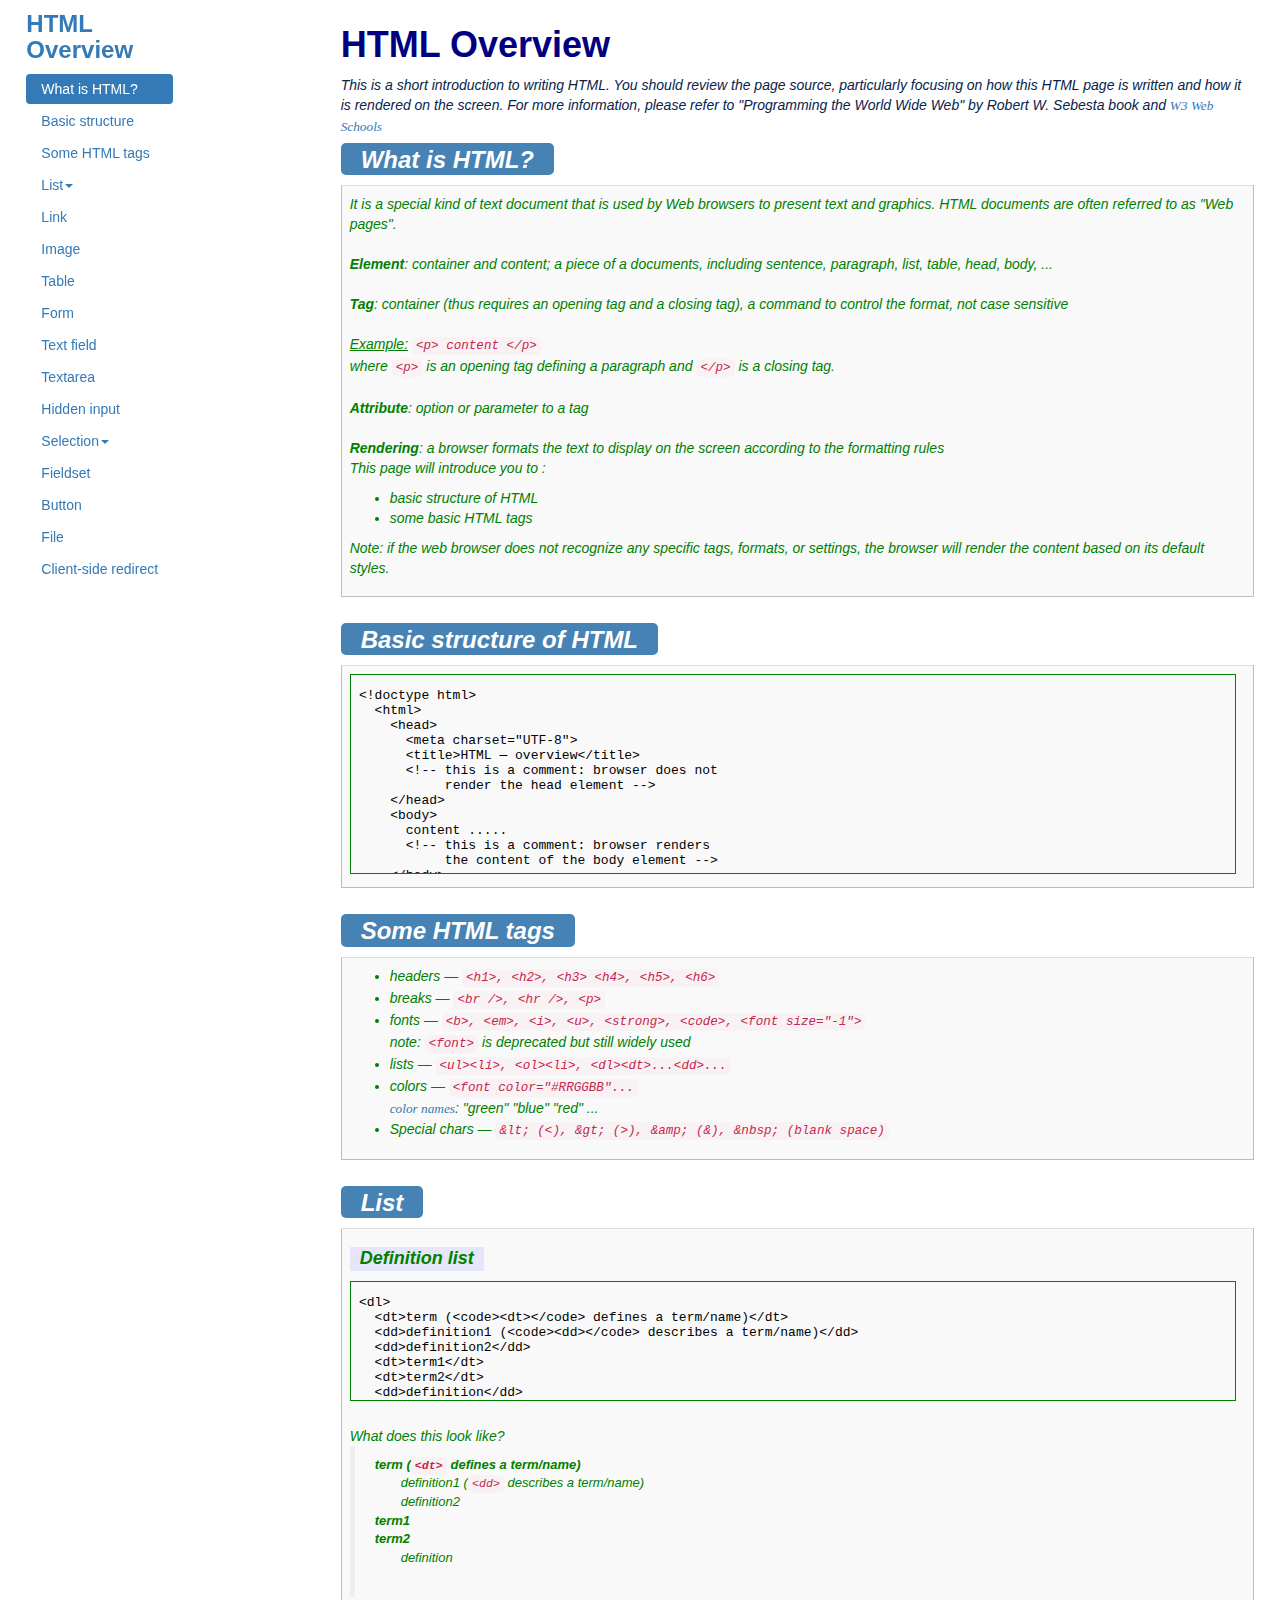
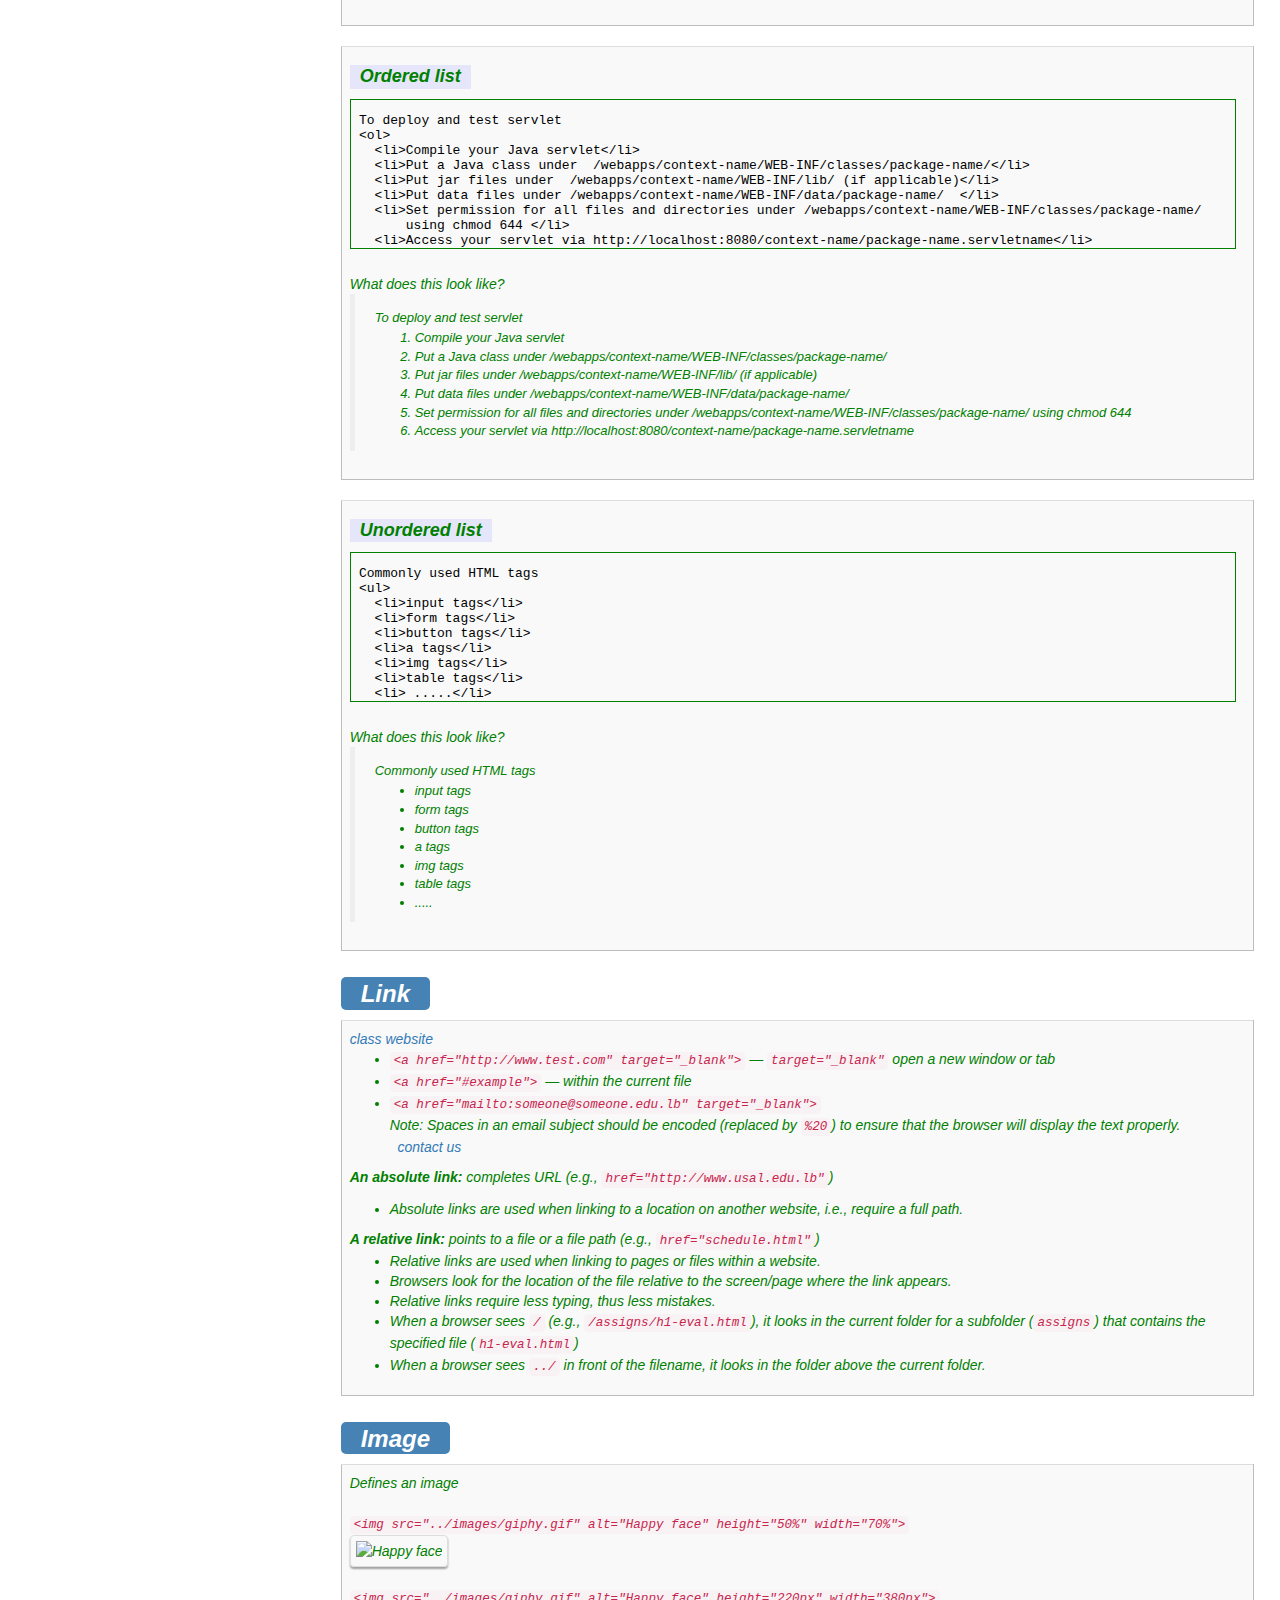
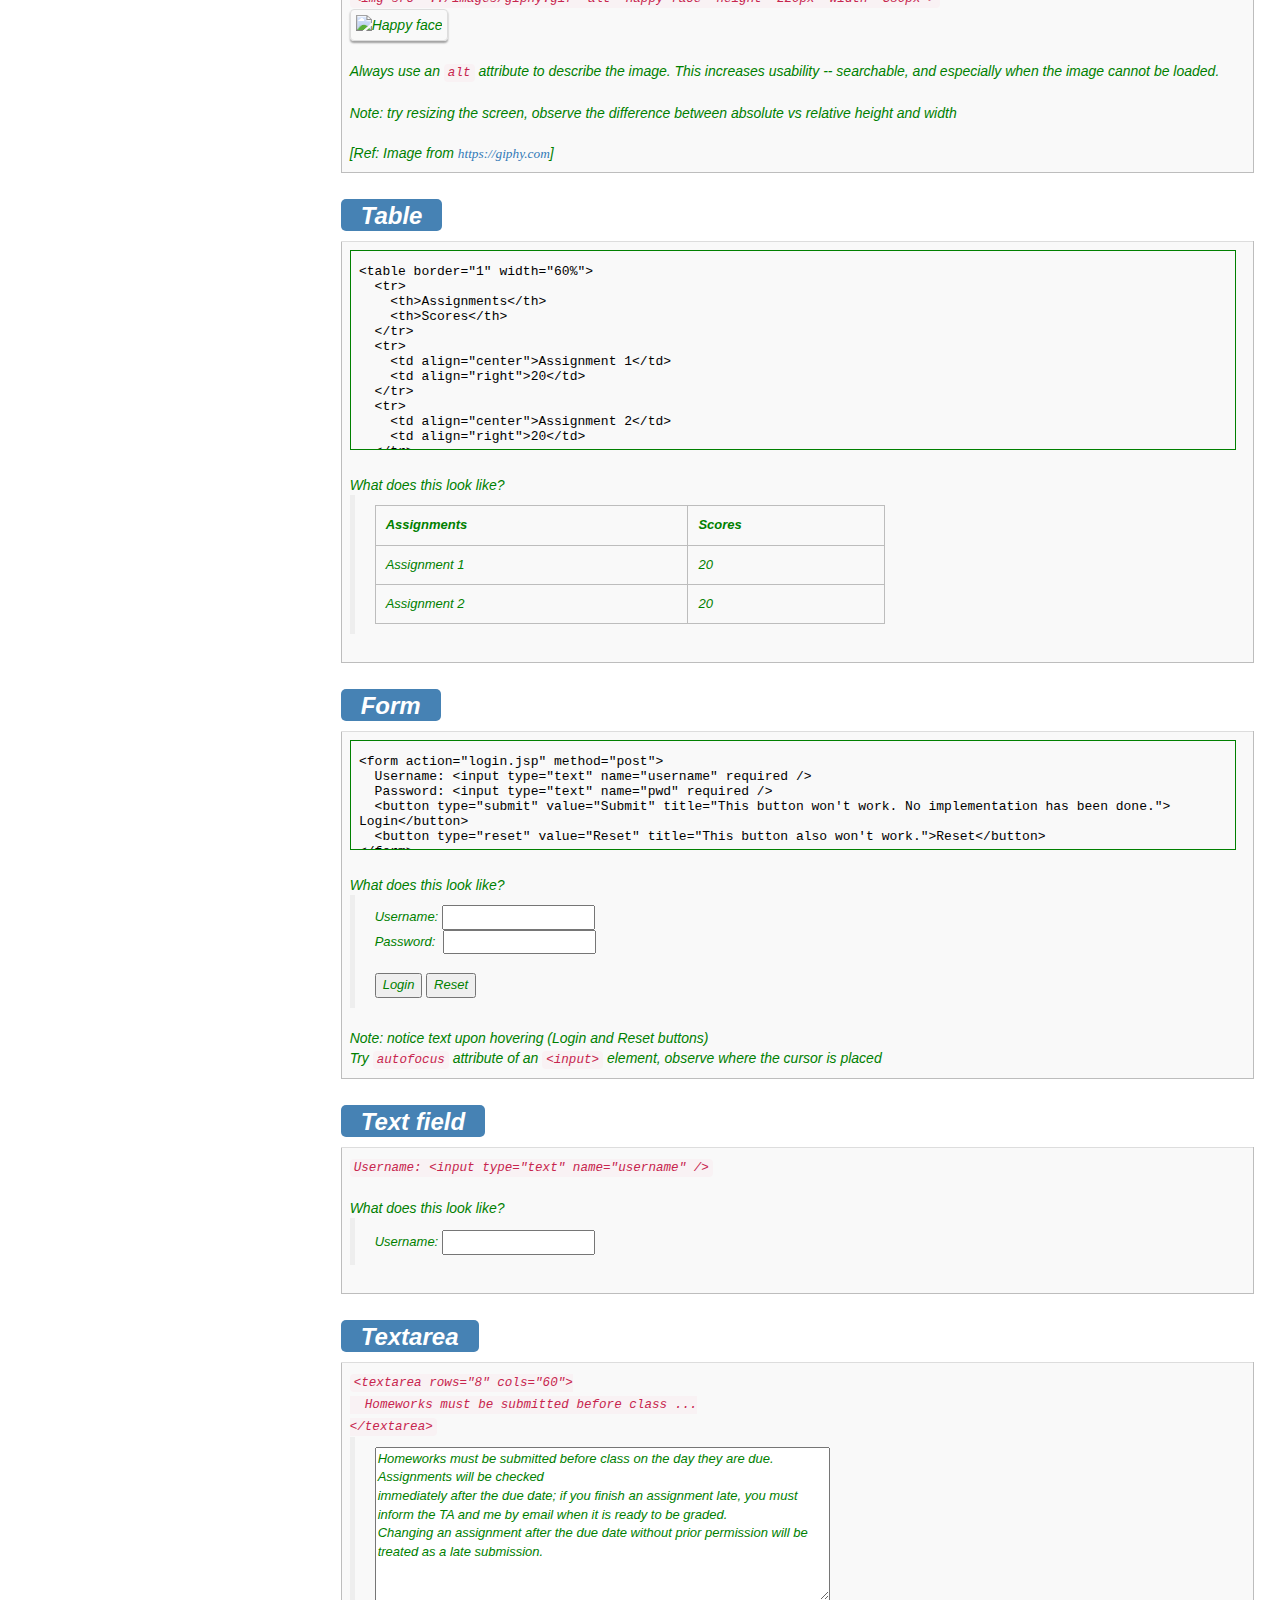
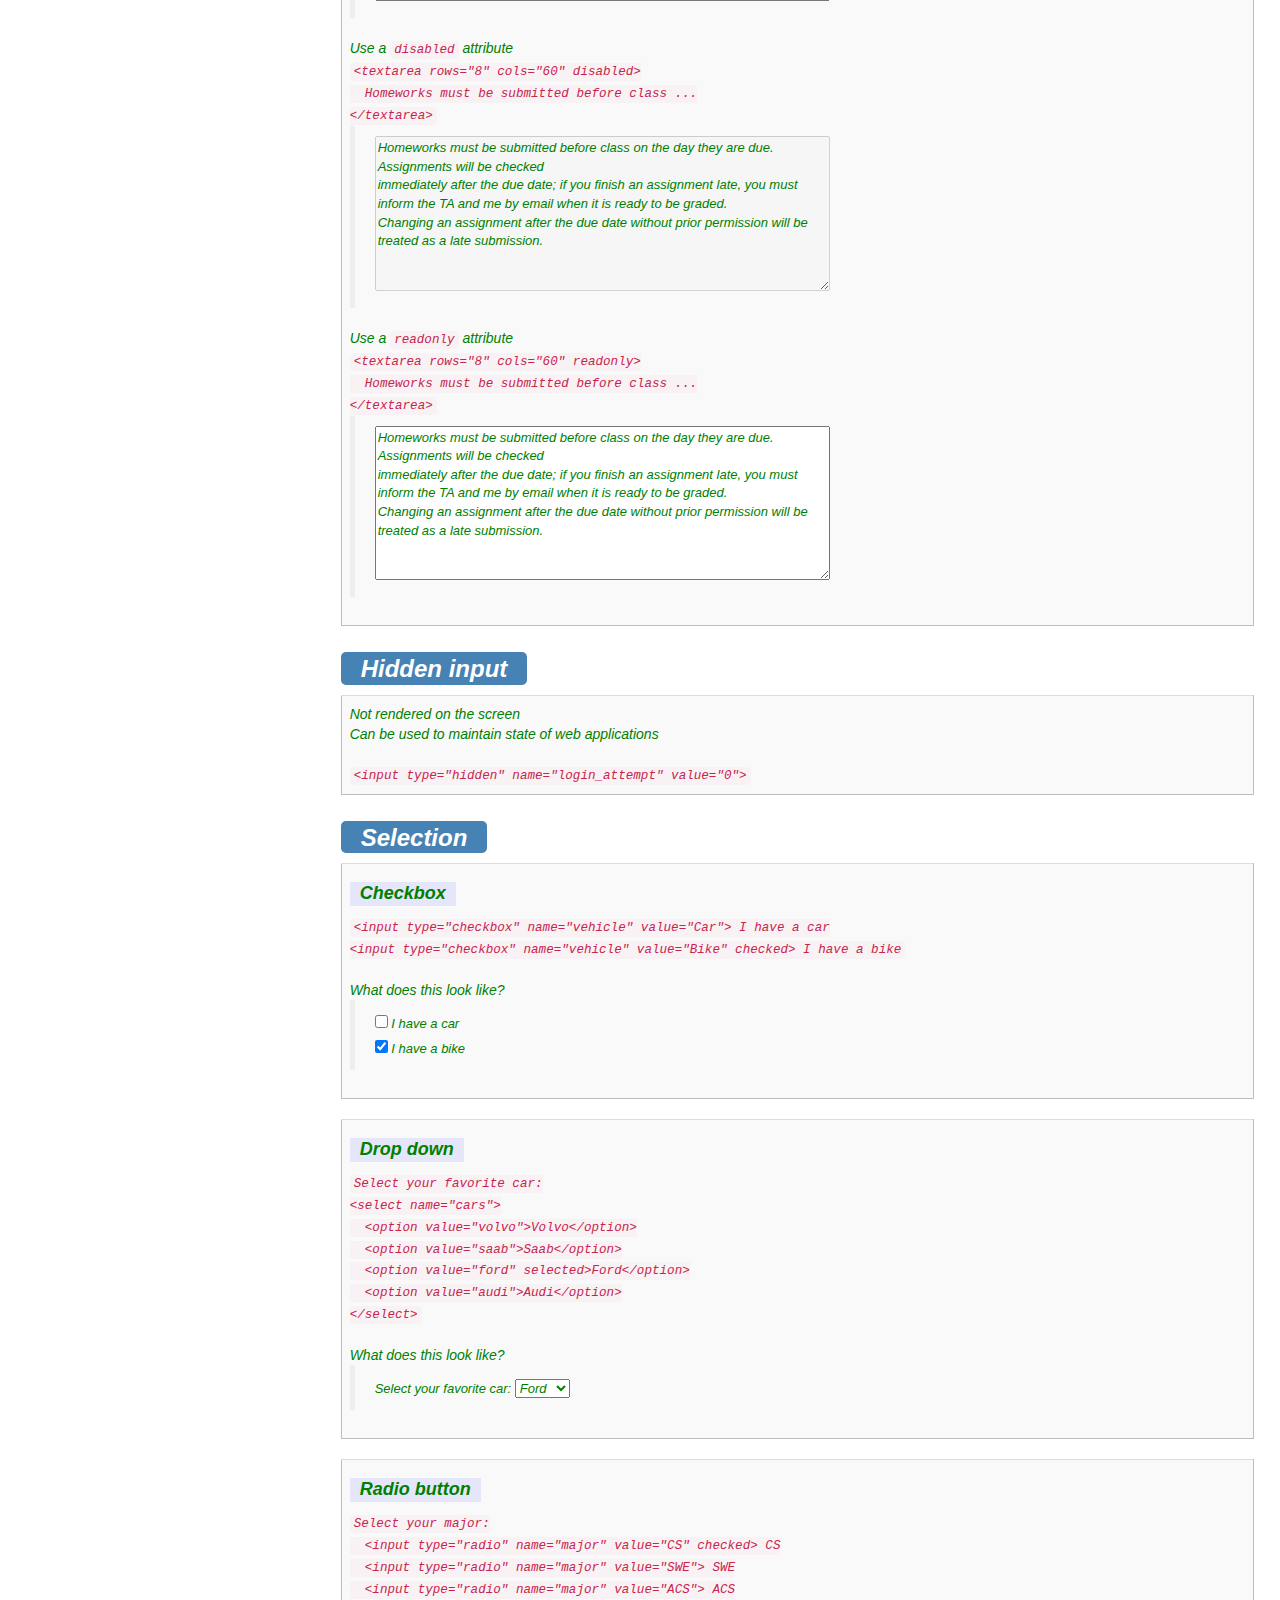
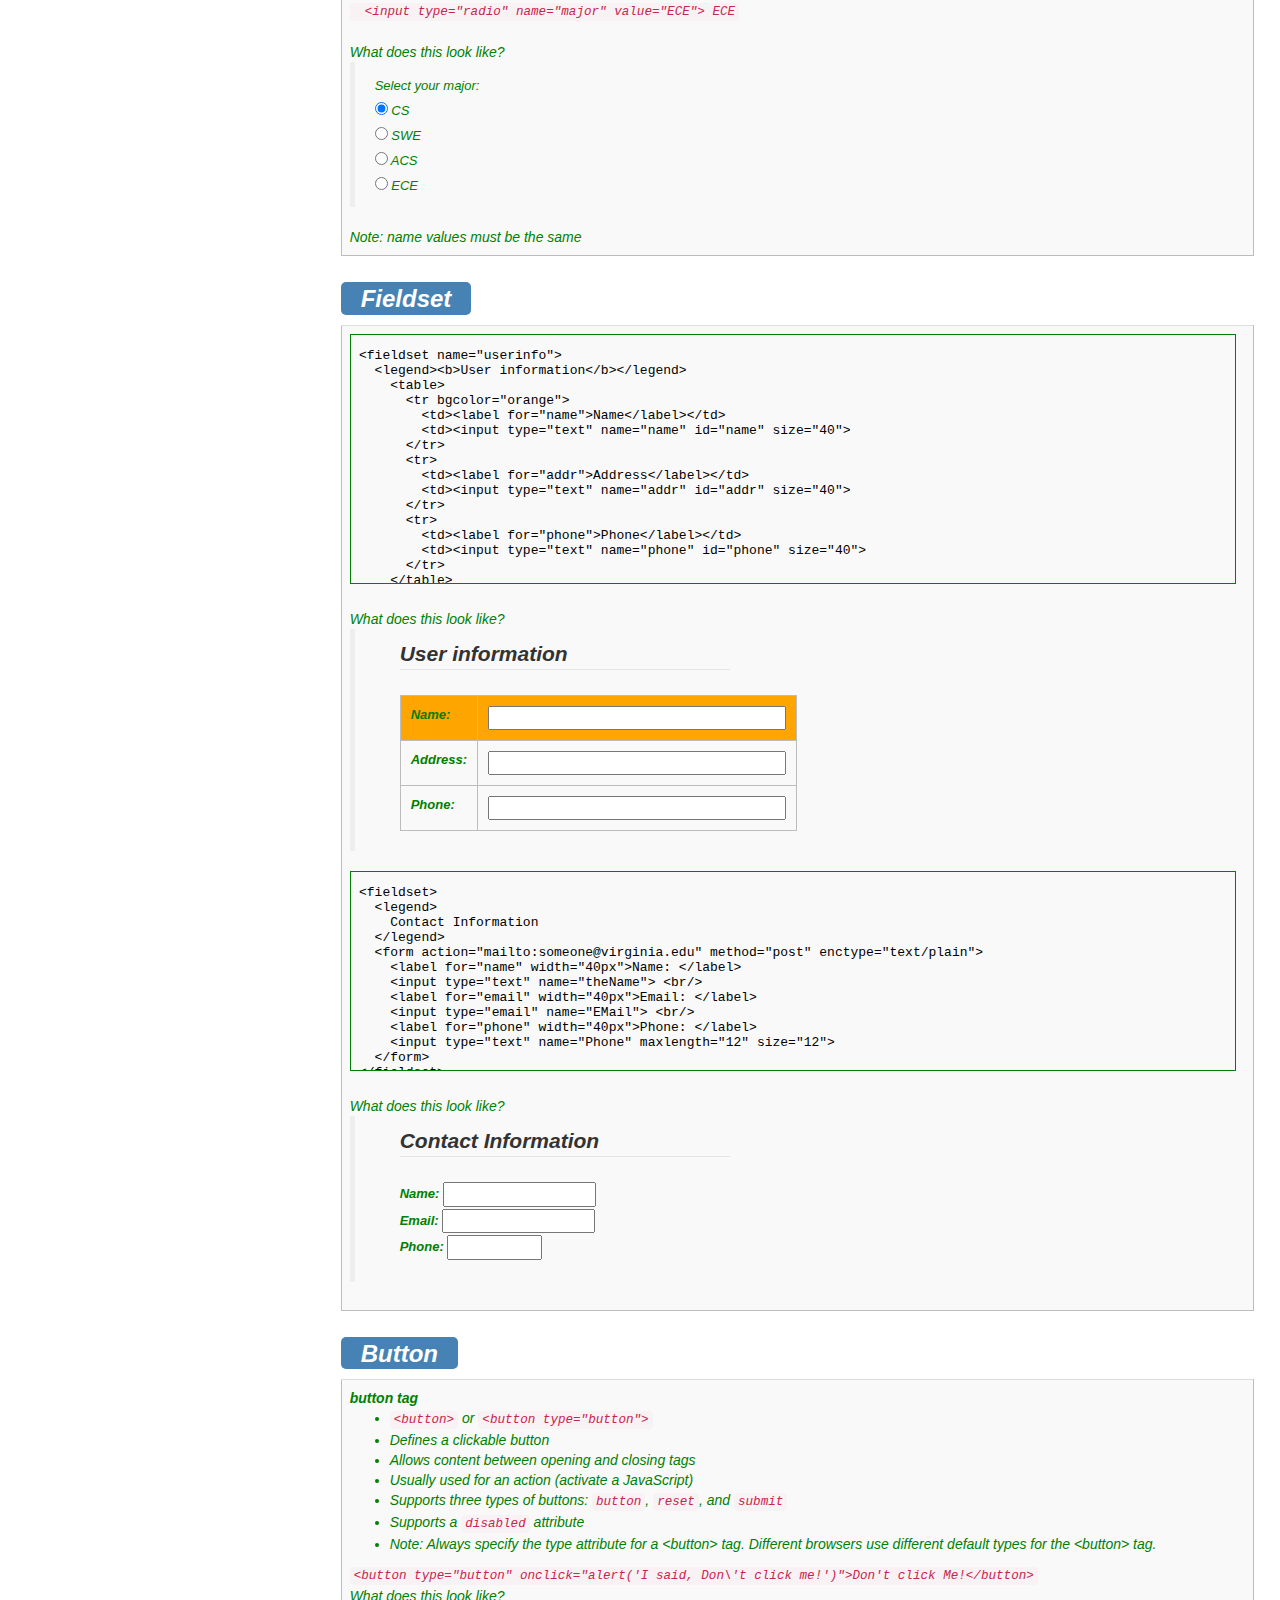
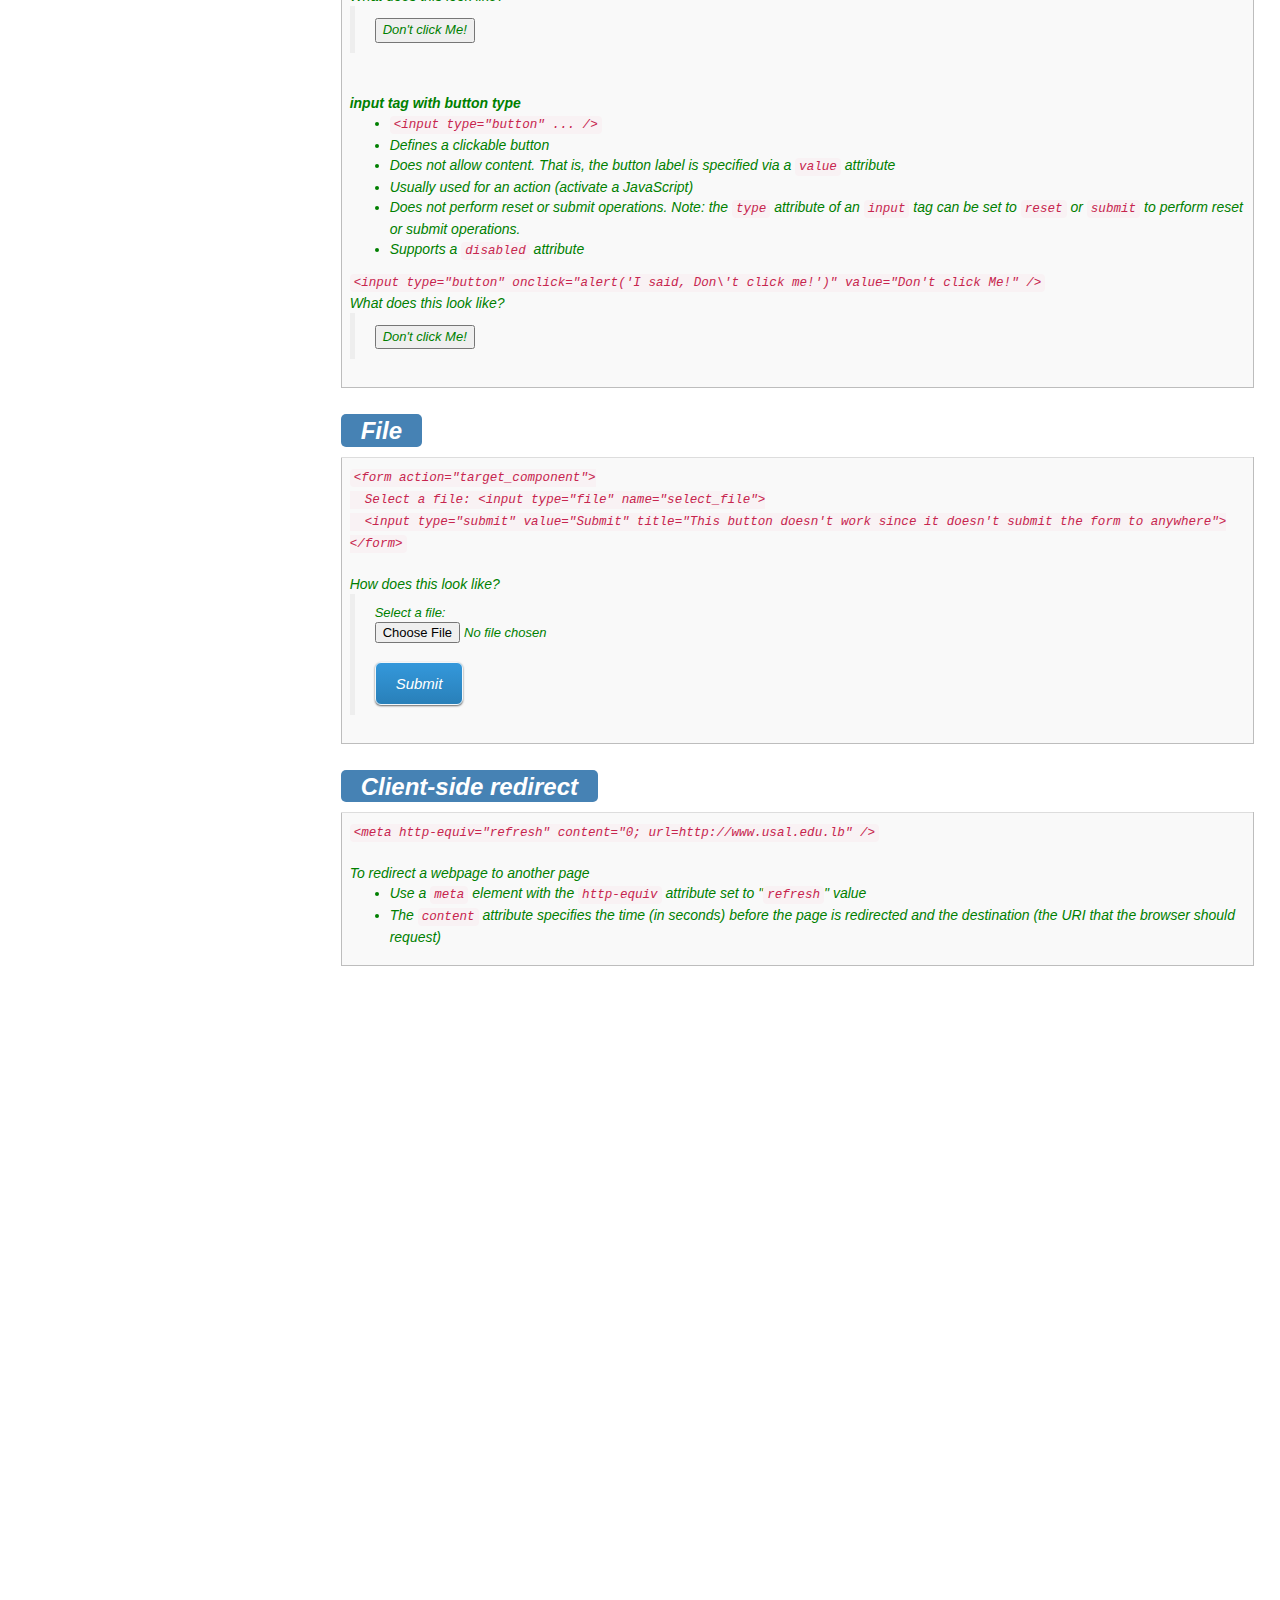
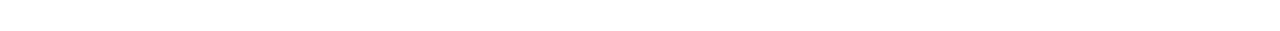
==== commit 4e192fc1: "Update index.html" ====
--- a/index.html
+++ b/index.html
@@ -87,8 +87,7 @@
         </i>
         <br/>
         <font size=-1 style="font-style:italic; color:green">
-        (Please tell me if you find any errors or omissions in the document &mdash;Upsorn Praphamontripong, 30-January-2021)
-        </font>
+       
         </div>       
       <div id="section1">          
         <h3 class="subtitle">What is HTML?</h3>
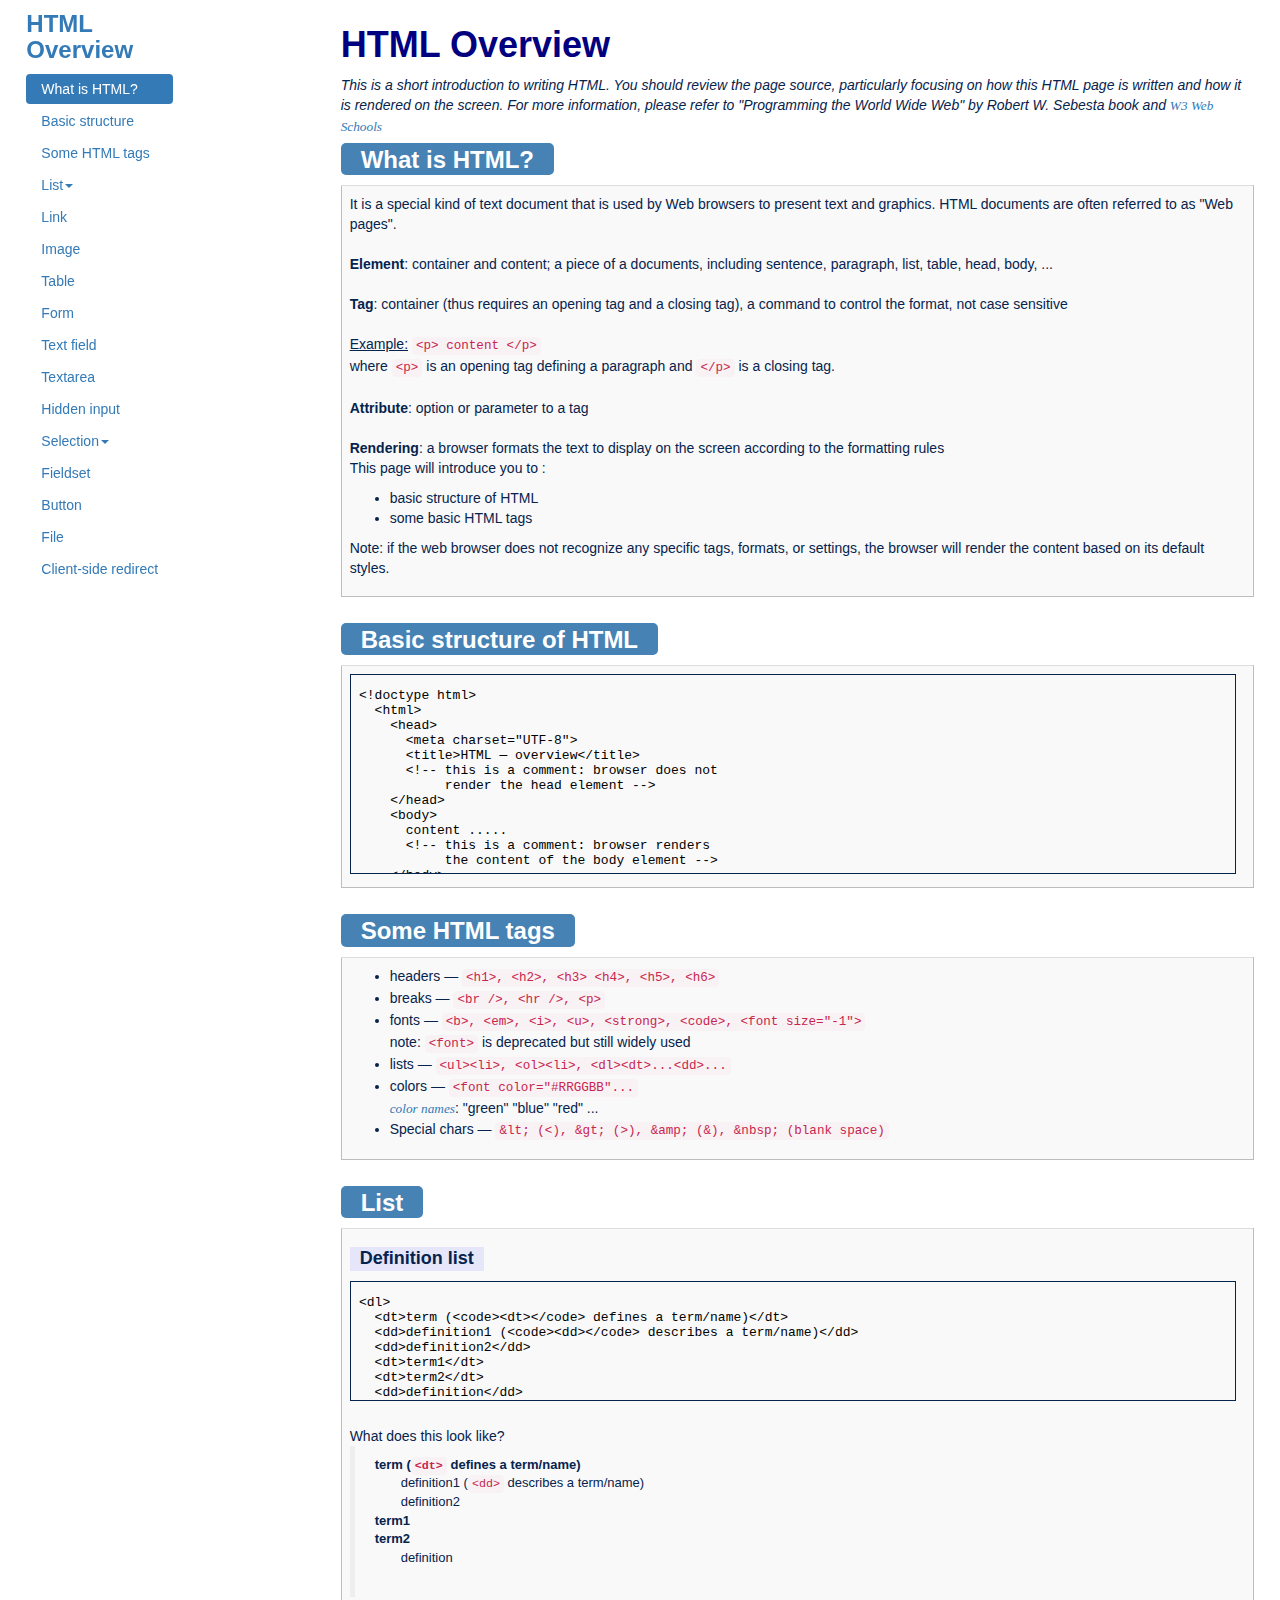
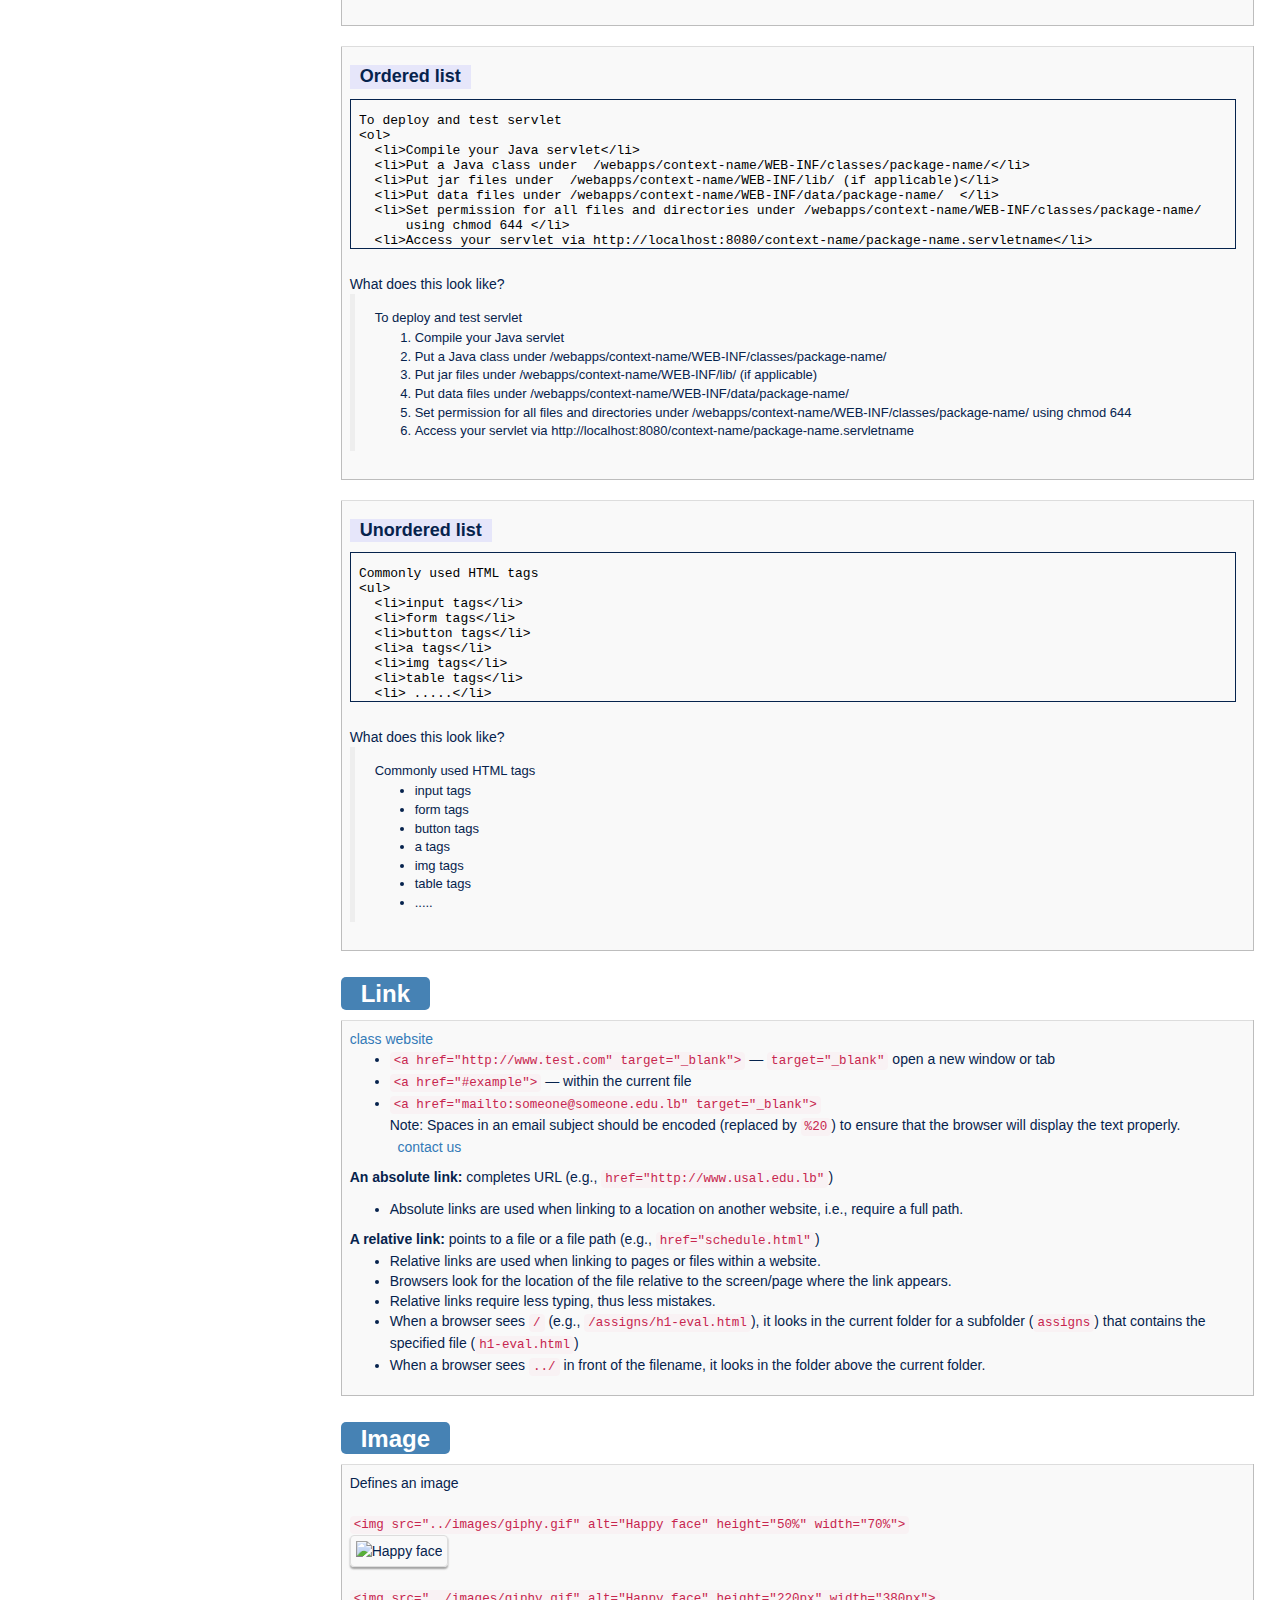
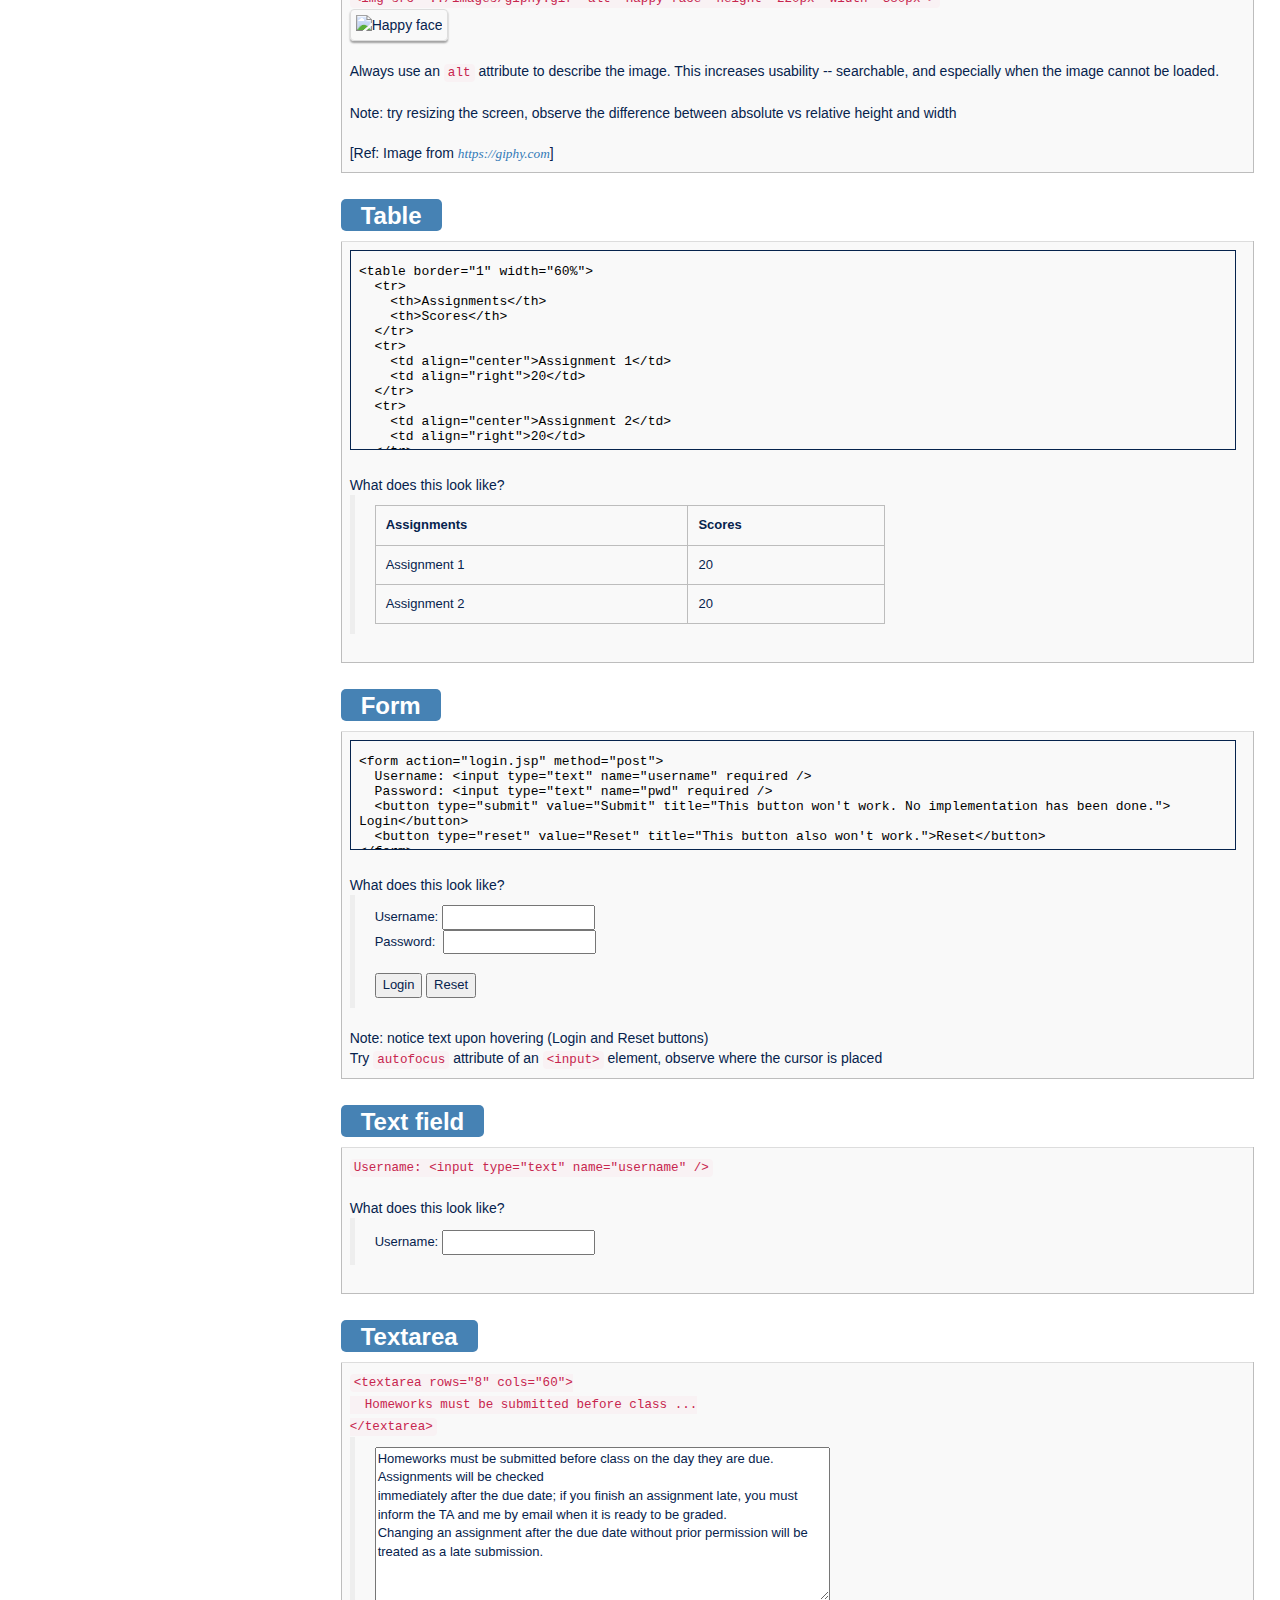
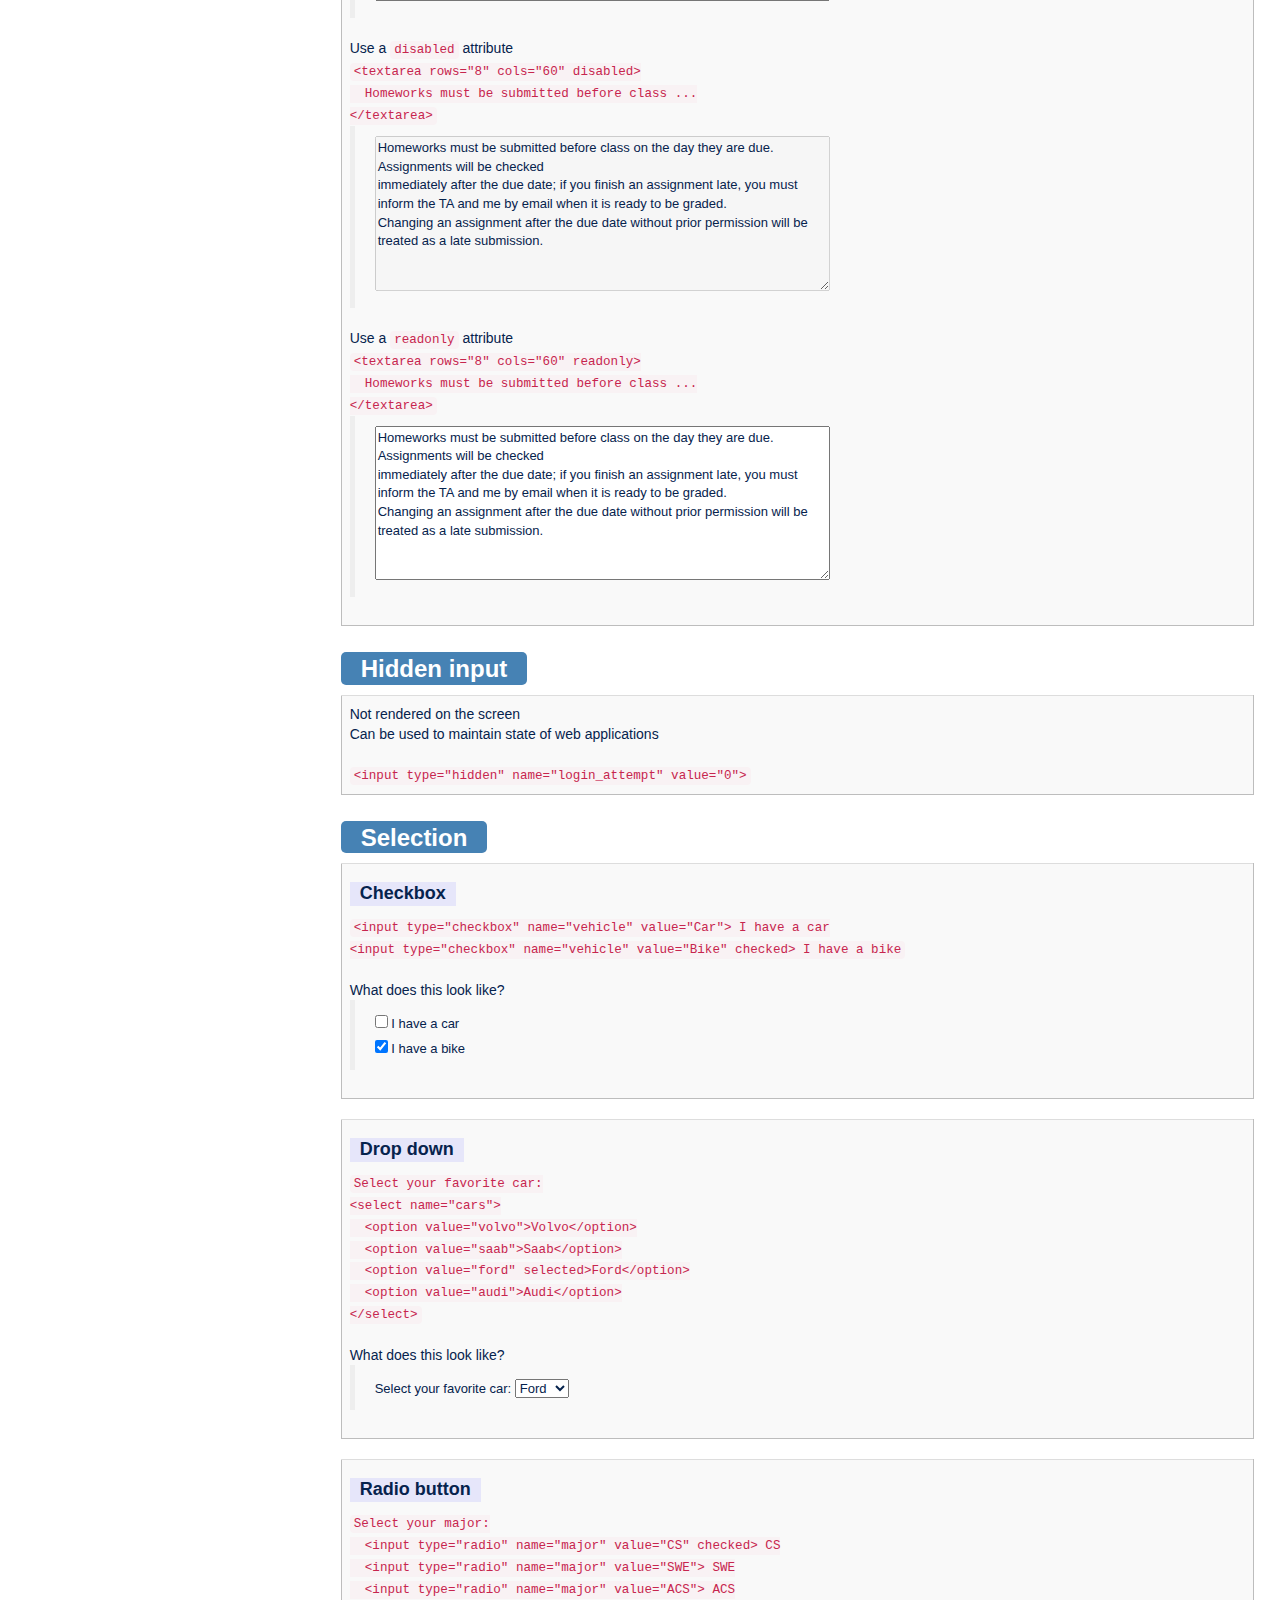
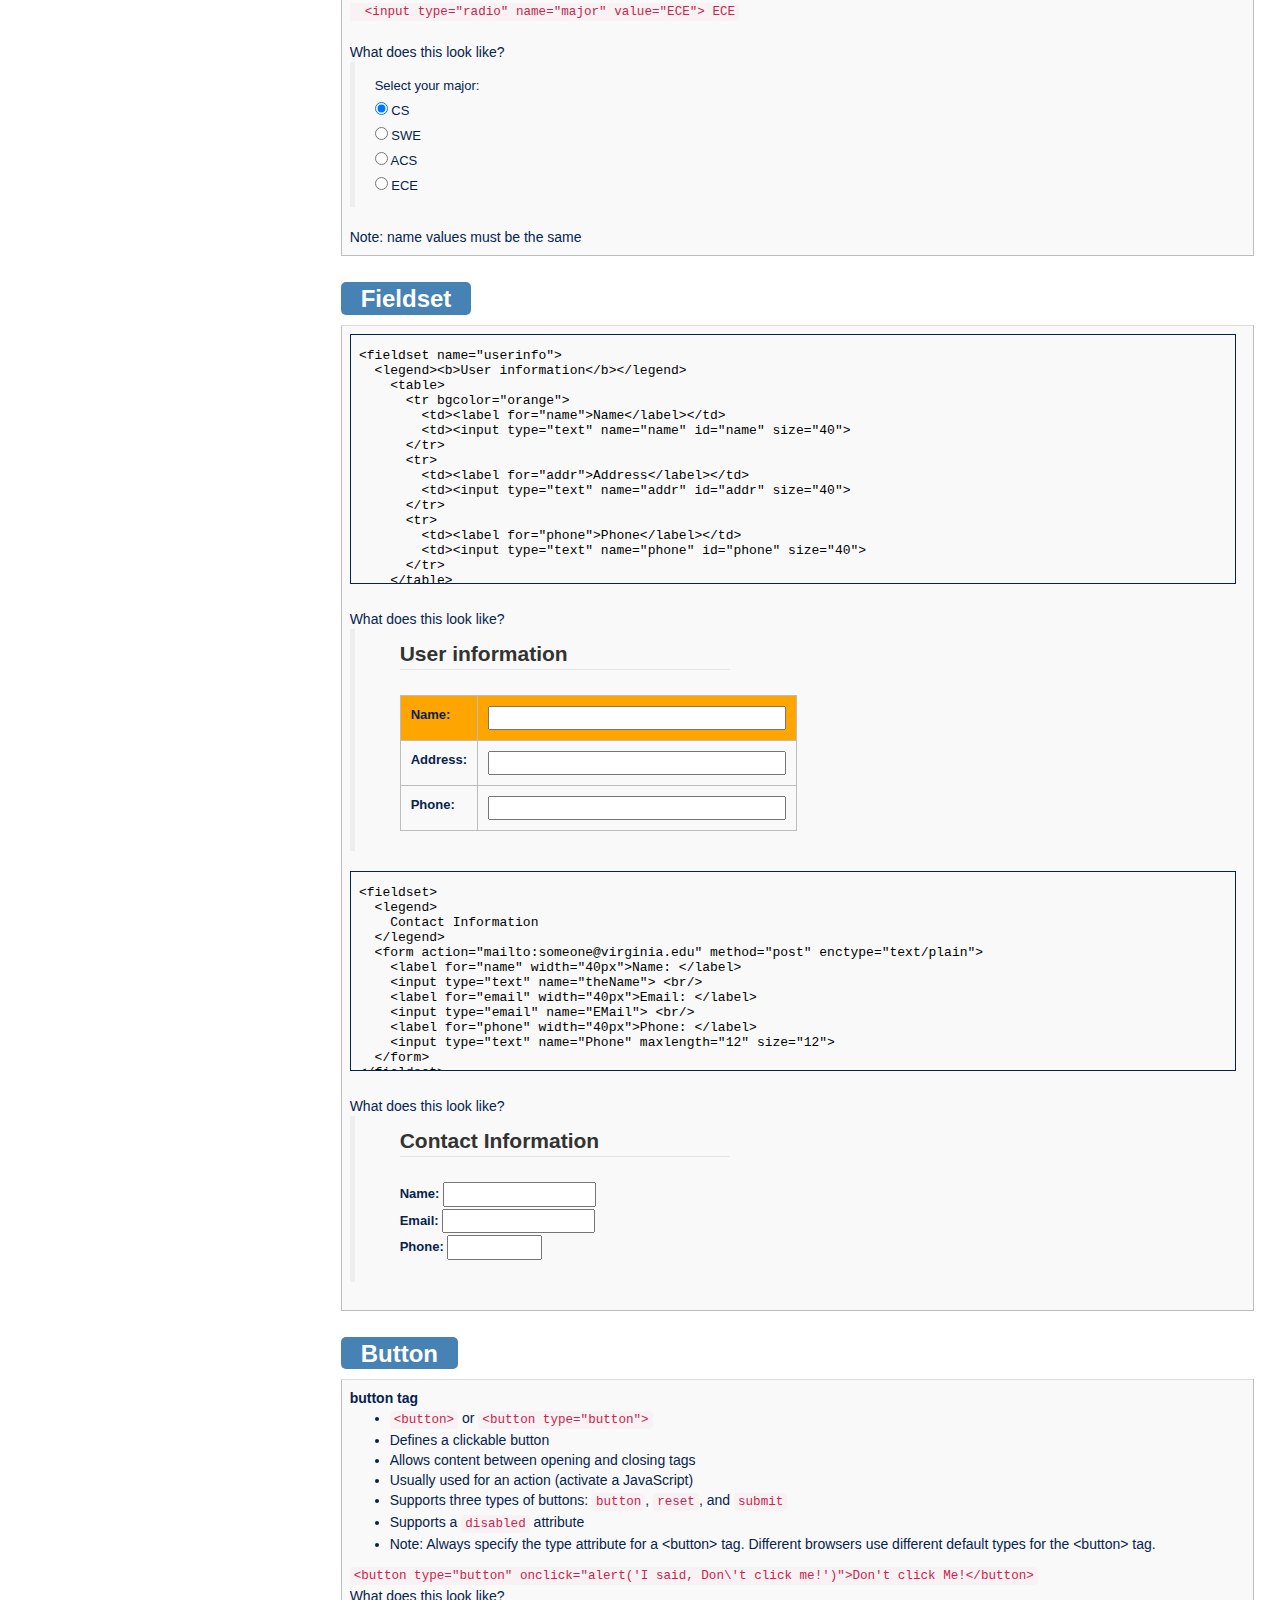
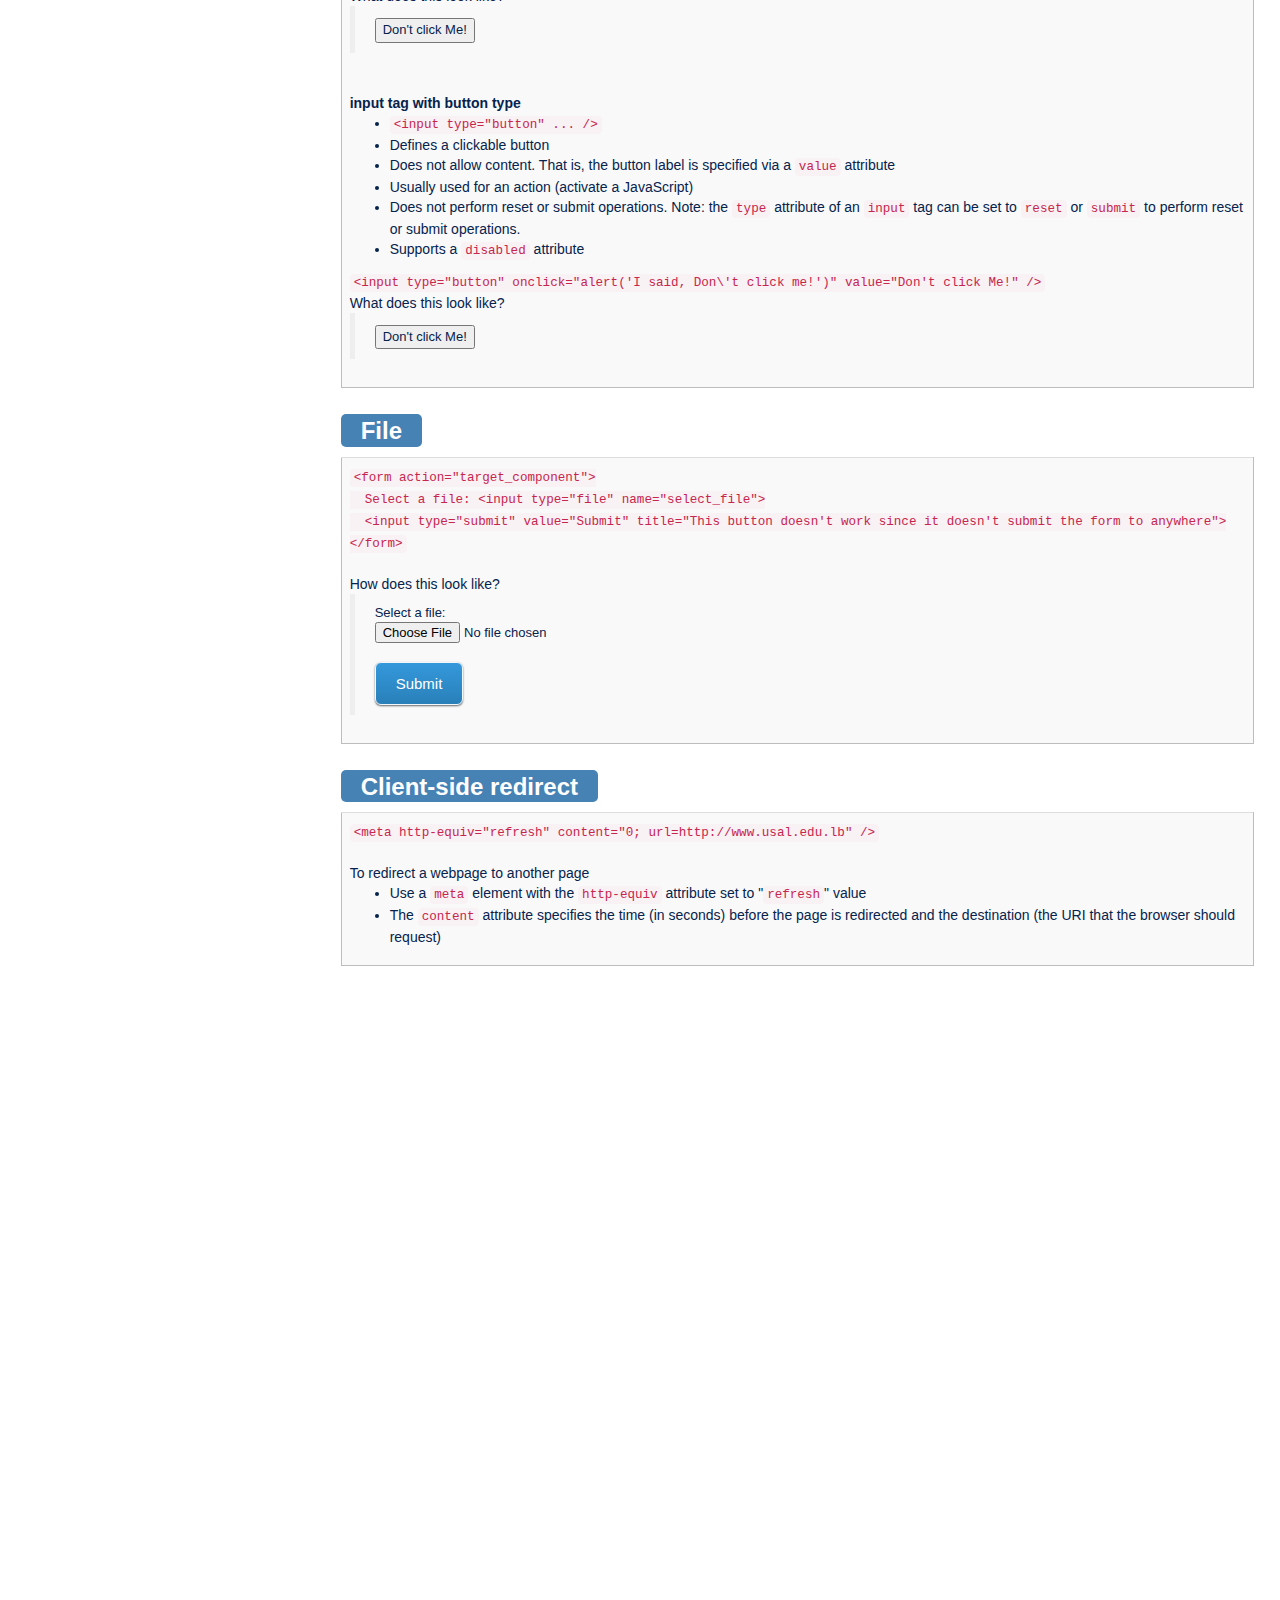
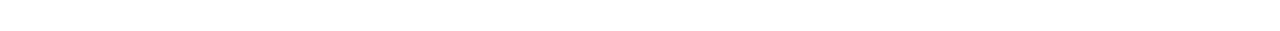
==== commit 7d3cde7e: "Update index.html" ====
--- a/index.html
+++ b/index.html
@@ -86,8 +86,6 @@
         and <a href="http://www.w3schools.com/" class="offsite" target="_blank" title="http://www.w3schools.com/">W3 Web Schools</a>        
         </i>
         <br/>
-        <font size=-1 style="font-style:italic; color:green">
-       
         </div>       
       <div id="section1">          
         <h3 class="subtitle">What is HTML?</h3>
